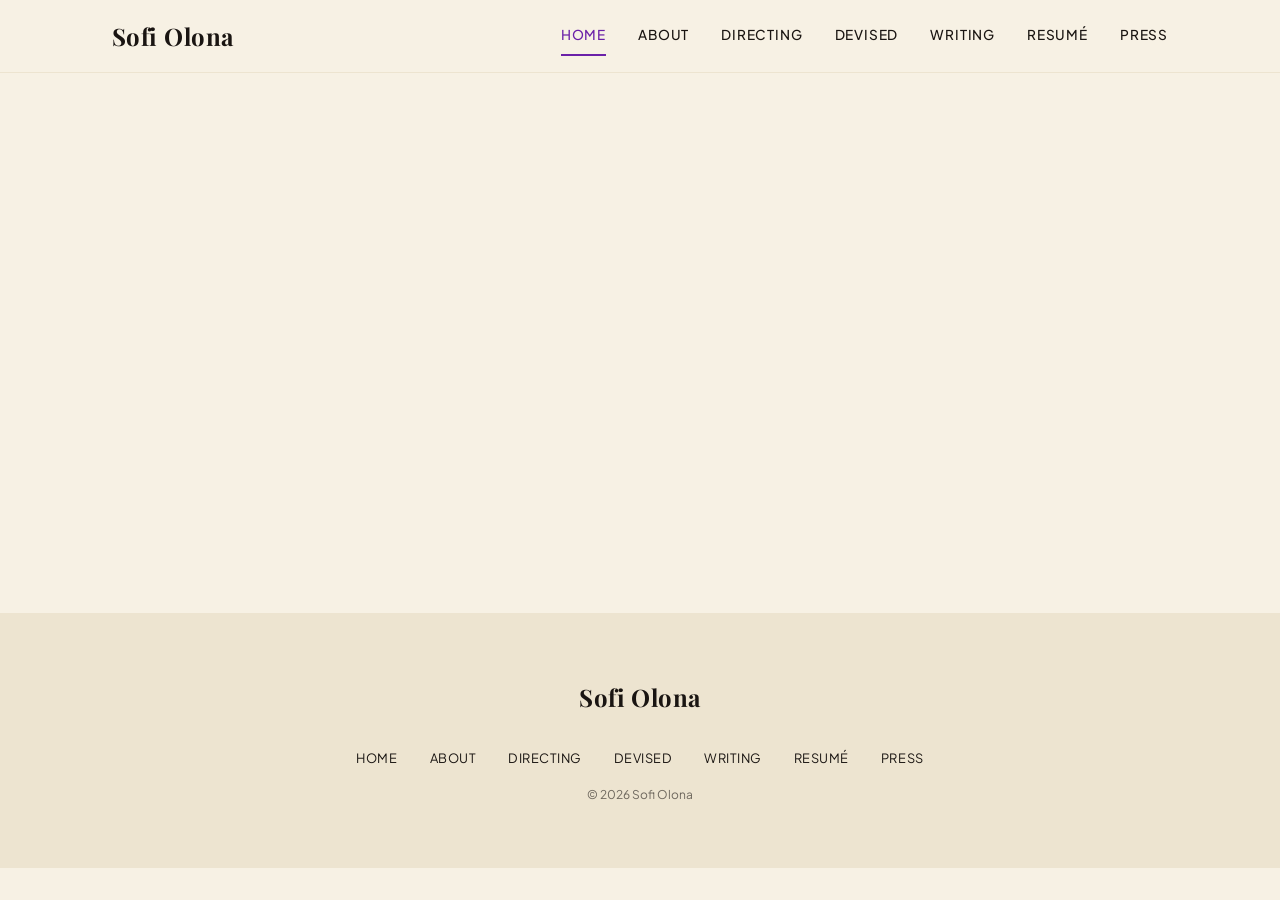
==== index.html @ acdb77c7 "Scaffold portfolio site structure Set up the multi-page architecture for the site: 7 nav pages (Home" ====
<!DOCTYPE html>
<html lang="en">
<head>
<meta charset="UTF-8">
<meta name="viewport" content="width=device-width, initial-scale=1.0">
<title>Sofi Olona — Theatre Director</title>
<meta name="description" content="Sofi Olona, theatre director — directing, devised work, and writing.">
<link rel="preconnect" href="https://fonts.googleapis.com">
<link rel="preconnect" href="https://fonts.gstatic.com" crossorigin>
<link href="https://fonts.googleapis.com/css2?family=Playfair+Display:ital,wght@0,400;0,600;0,700;0,900;1,400&family=Plus+Jakarta+Sans:wght@300;400;500;600;700&display=swap" rel="stylesheet">
<link rel="stylesheet" href="css/variables.css">
<link rel="stylesheet" href="css/base.css">
<link rel="stylesheet" href="css/layout.css">
<link rel="stylesheet" href="css/components.css">
</head>
<body data-page="home">
<script>window.SITE_ROOT = './';</script>

<div id="site-header" data-include="partials/header.html"></div>

<main id="main-content" class="page page--home">
  <section class="hero"></section>
</main>

<div id="site-footer" data-include="partials/footer.html"></div>

<script type="module" src="js/main.js"></script>
<script type="module" src="js/pages/home.js"></script>
</body>
</html>
---- css/variables.css ----
:root {
  --color-accent: #6B21A8;
  --color-accent-dark: #4C1580;
  --color-accent-light: #8B44C7;
  --color-cream: #F7F1E4;
  --color-cream-dim: #EDE4D0;
  --color-ink: #1A1512;
  --color-black: #0A0A0A;
  --color-black-soft: #141414;

  --font-header: 'Playfair Display', Georgia, serif;
  --font-body: 'Plus Jakarta Sans', -apple-system, BlinkMacSystemFont, sans-serif;

  --content-width: 1120px;

  --space-3xs: 0.25rem;
  --space-2xs: 0.5rem;
  --space-xs: 0.75rem;
  --space-sm: 1rem;
  --space-md: 2rem;
  --space-lg: 4rem;
  --space-xl: 6rem;

  --radius-sm: 4px;
  --radius-md: 8px;

  --transition-base: 200ms ease;
}
---- css/base.css ----
*,
*::before,
*::after {
  box-sizing: border-box;
}

html {
  scroll-behavior: smooth;
}

body {
  margin: 0;
  font-family: var(--font-body);
  font-size: 16px;
  background: var(--color-cream);
  color: var(--color-ink);
  line-height: 1.6;
}

h1, h2, h3, h4, h5 {
  font-family: var(--font-header);
  font-weight: 700;
  line-height: 1.2;
  margin: 0 0 var(--space-sm);
}

p {
  margin: 0 0 var(--space-sm);
}

a {
  color: inherit;
  text-decoration: none;
}

img {
  max-width: 100%;
  display: block;
}

button {
  font-family: inherit;
  cursor: pointer;
}

ul, ol {
  margin: 0;
  padding: 0;
  list-style: none;
}
---- css/layout.css ----
.site-header {
  background: var(--color-cream);
  border-bottom: 1px solid var(--color-cream-dim);
  position: sticky;
  top: 0;
  z-index: 100;
}

.site-header__inner {
  max-width: var(--content-width);
  margin: 0 auto;
  display: flex;
  align-items: center;
  justify-content: space-between;
  padding: var(--space-sm) var(--space-md);
}

.site-nav {
  display: flex;
  align-items: center;
  gap: var(--space-md);
}

.nav-toggle {
  display: none;
}

main.page {
  max-width: var(--content-width);
  margin: 0 auto;
  padding: var(--space-lg) var(--space-md);
  min-height: 60vh;
}

.site-footer {
  background: var(--color-cream-dim);
  border-top: 1px solid var(--color-cream-dim);
}

.site-footer__inner {
  max-width: var(--content-width);
  margin: 0 auto;
  padding: var(--space-lg) var(--space-md);
  display: flex;
  flex-direction: column;
  align-items: center;
  gap: var(--space-sm);
  text-align: center;
}

.site-footer__nav {
  display: flex;
  flex-wrap: wrap;
  justify-content: center;
  gap: var(--space-sm) var(--space-md);
}

@media (max-width: 720px) {
  .nav-toggle {
    display: inline-flex;
    flex-direction: column;
    gap: 4px;
    background: none;
    border: none;
    padding: var(--space-2xs);
  }

  .site-nav {
    display: none;
    position: absolute;
    top: 100%;
    left: 0;
    right: 0;
    flex-direction: column;
    align-items: flex-start;
    gap: 0;
    background: var(--color-cream);
    border-bottom: 1px solid var(--color-cream-dim);
    padding: var(--space-sm) var(--space-md);
  }

  .site-nav.is-open {
    display: flex;
  }
}
---- css/components.css ----
.site-logo {
  font-family: var(--font-header);
  font-size: 1.5rem;
  font-weight: 700;
  letter-spacing: 0.02em;
  color: var(--color-ink);
}

.site-nav a {
  font-size: 0.85rem;
  font-weight: 500;
  letter-spacing: 0.06em;
  text-transform: uppercase;
  padding: var(--space-2xs) 0;
  border-bottom: 2px solid transparent;
  transition: border-color var(--transition-base), color var(--transition-base);
}

.site-nav a:hover,
.site-nav a.is-active {
  color: var(--color-accent);
  border-color: var(--color-accent);
}

.site-footer__nav a {
  font-size: 0.8rem;
  letter-spacing: 0.04em;
  text-transform: uppercase;
  color: var(--color-ink);
}

.site-footer__nav a:hover {
  color: var(--color-accent);
}

.site-footer__meta {
  font-size: 0.75rem;
  color: var(--color-ink);
  opacity: 0.6;
  margin: 0;
}

.nav-toggle span {
  display: block;
  width: 22px;
  height: 2px;
  background: var(--color-ink);
}

.btn {
  display: inline-block;
  padding: var(--space-xs) var(--space-md);
  border: 1px solid var(--color-accent);
  border-radius: var(--radius-sm);
  color: var(--color-accent);
  font-size: 0.85rem;
  letter-spacing: 0.04em;
  text-transform: uppercase;
  transition: background var(--transition-base), color var(--transition-base);
}

.btn:hover {
  background: var(--color-accent);
  color: var(--color-cream);
}

.btn--solid {
  background: var(--color-accent);
  color: var(--color-cream);
}

.btn--solid:hover {
  background: var(--color-accent-dark);
}

.work-grid {
  display: grid;
  grid-template-columns: repeat(auto-fit, minmax(280px, 1fr));
  gap: var(--space-md);
}

.work-card {
  display: block;
  border: 1px solid var(--color-cream-dim);
  border-radius: var(--radius-md);
  overflow: hidden;
}

.work-card__title {
  font-family: var(--font-header);
  margin: 0;
}
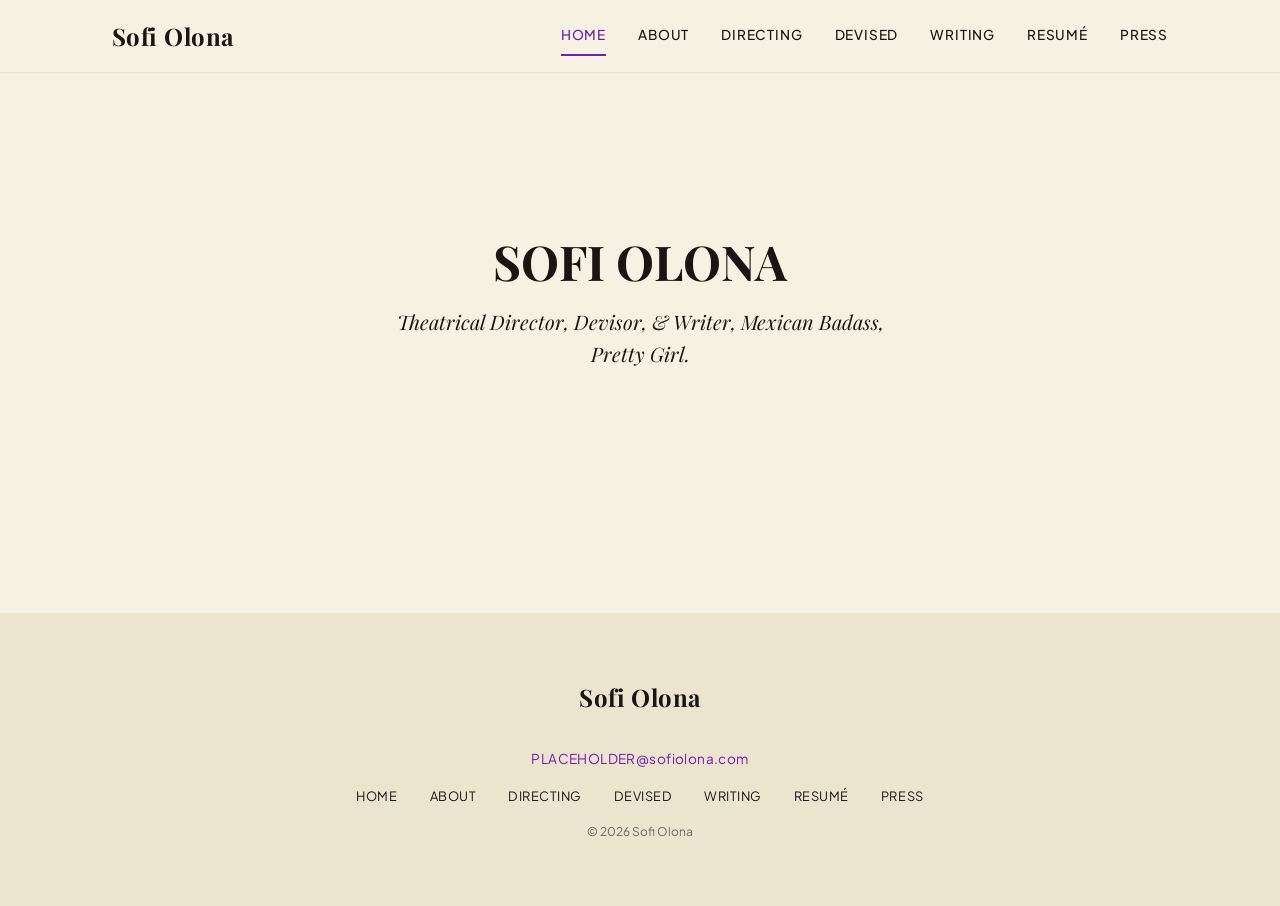
==== commit c8a2de5a: "Add site content from provided copy Fill in real text across all pages: home tagline, about bio, dir" ====
--- a/index.html
+++ b/index.html
@@ -19,7 +19,10 @@
 <div id="site-header" data-include="partials/header.html"></div>
 
 <main id="main-content" class="page page--home">
-  <section class="hero"></section>
+  <section class="hero">
+    <h1 class="page-title">SOFI OLONA</h1>
+    <p class="hero__tagline">Theatrical Director, Devisor, &amp; Writer, Mexican Badass, Pretty Girl.</p>
+  </section>
 </main>
 
 <div id="site-footer" data-include="partials/footer.html"></div>
--- a/css/components.css
+++ b/css/components.css
@@ -90,3 +90,152 @@
   font-family: var(--font-header);
   margin: 0;
 }
+
+.site-footer__email {
+  font-size: 0.85rem;
+  letter-spacing: 0.03em;
+  color: var(--color-accent);
+}
+
+.site-footer__email:hover {
+  color: var(--color-accent-dark);
+}
+
+.page-title {
+  font-size: clamp(2rem, 5vw, 3rem);
+}
+
+.page-subhead {
+  font-size: 0.85rem;
+  font-weight: 600;
+  letter-spacing: 0.08em;
+  text-transform: uppercase;
+  color: var(--color-accent);
+  margin: var(--space-lg) 0 var(--space-md);
+}
+
+.page-subhead:first-of-type {
+  margin-top: var(--space-md);
+}
+
+.placeholder-box {
+  display: flex;
+  align-items: center;
+  justify-content: center;
+  text-align: center;
+  border: 1px dashed var(--color-accent);
+  border-radius: var(--radius-md);
+  color: var(--color-accent);
+  background: rgba(107, 33, 168, 0.06);
+  font-size: 0.75rem;
+  letter-spacing: 0.03em;
+  padding: var(--space-md);
+  min-height: 220px;
+}
+
+.photo-strip {
+  display: flex;
+  gap: var(--space-sm);
+  overflow-x: auto;
+  padding-bottom: var(--space-2xs);
+}
+
+.photo-strip .placeholder-box {
+  flex: 0 0 200px;
+  min-height: 200px;
+}
+
+.carousel {
+  display: flex;
+  gap: var(--space-sm);
+  overflow-x: auto;
+  padding-bottom: var(--space-2xs);
+  margin-top: var(--space-sm);
+}
+
+.carousel .placeholder-box {
+  flex: 0 0 260px;
+  min-height: 160px;
+}
+
+.entry-list {
+  display: flex;
+  flex-direction: column;
+  gap: var(--space-lg);
+}
+
+.entry {
+  display: grid;
+  grid-template-columns: minmax(180px, 260px) 1fr;
+  gap: var(--space-md);
+}
+
+@media (max-width: 640px) {
+  .entry {
+    grid-template-columns: 1fr;
+  }
+}
+
+.entry--stacked {
+  display: block;
+}
+
+.entry--stacked .entry__title {
+  margin-top: var(--space-sm);
+}
+
+.entry__title {
+  font-family: var(--font-header);
+  font-size: 1.25rem;
+  margin: 0 0 var(--space-3xs);
+}
+
+.entry__meta {
+  font-size: 0.8rem;
+  letter-spacing: 0.04em;
+  text-transform: uppercase;
+  color: var(--color-accent);
+  margin: 0 0 var(--space-2xs);
+}
+
+.entry__credits {
+  margin: var(--space-sm) 0 0;
+  font-size: 0.9rem;
+  line-height: 1.7;
+}
+
+.work-card__link {
+  display: block;
+}
+
+.work-card__link:hover .work-card__title {
+  color: var(--color-accent);
+}
+
+.quote {
+  font-style: italic;
+  margin: 0 0 var(--space-xs);
+}
+
+.hero {
+  padding: var(--space-xl) 0;
+  text-align: center;
+}
+
+.hero__tagline {
+  font-family: var(--font-header);
+  font-style: italic;
+  font-size: 1.25rem;
+  max-width: 32rem;
+  margin: 0 auto;
+}
+
+.quote cite {
+  display: block;
+  font-style: normal;
+  font-size: 0.8rem;
+  letter-spacing: 0.04em;
+  text-transform: uppercase;
+  color: var(--color-accent);
+  margin-top: var(--space-3xs);
+}
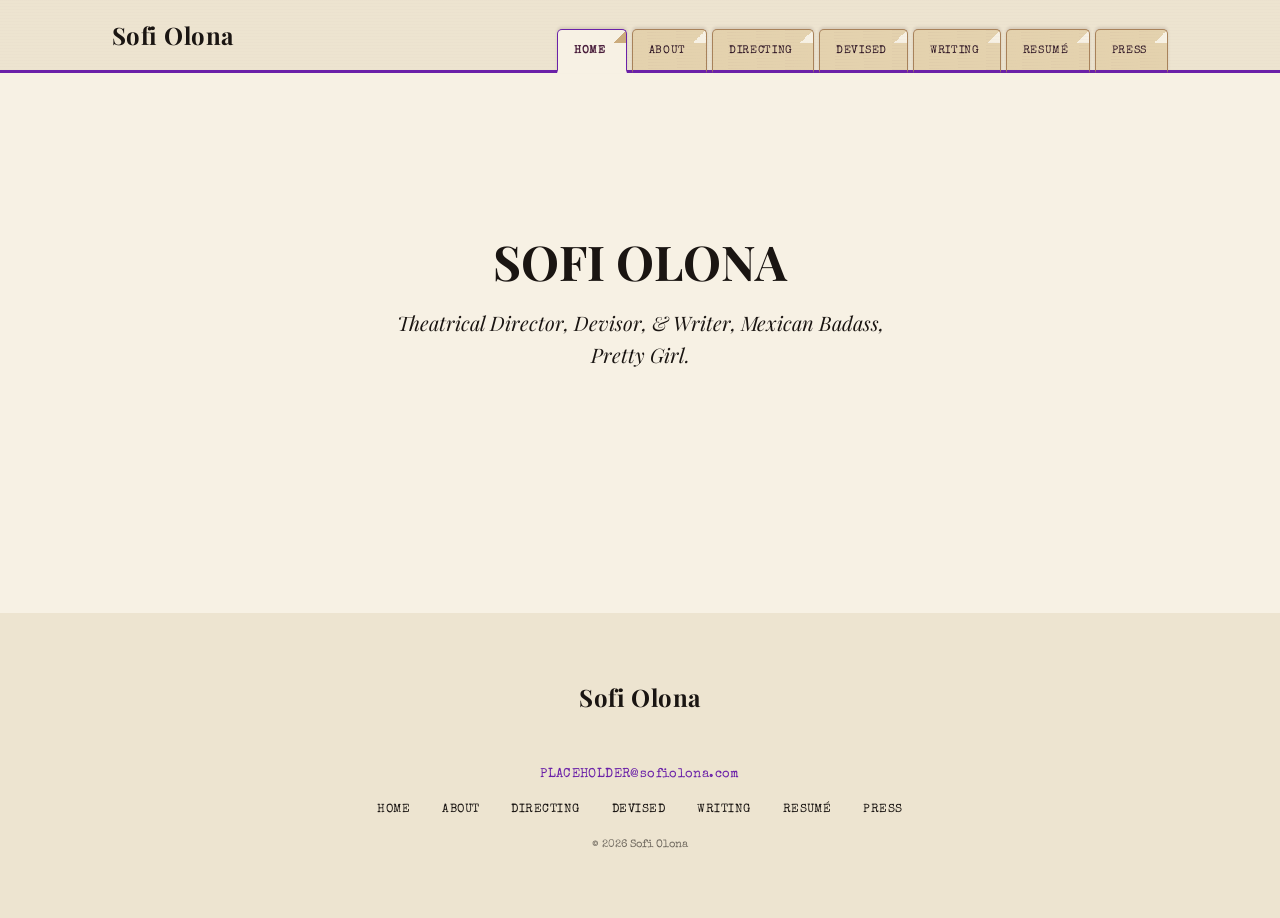
==== commit e7d3405d: "Restyle folder tabs and photo slots after Pinterest reference Rework the nav tabs into real folder t" ====
--- a/index.html
+++ b/index.html
@@ -7,7 +7,7 @@
 <meta name="description" content="Sofi Olona, theatre director — directing, devised work, and writing.">
 <link rel="preconnect" href="https://fonts.googleapis.com">
 <link rel="preconnect" href="https://fonts.gstatic.com" crossorigin>
-<link href="https://fonts.googleapis.com/css2?family=Playfair+Display:ital,wght@0,400;0,600;0,700;0,900;1,400&family=Plus+Jakarta+Sans:wght@300;400;500;600;700&display=swap" rel="stylesheet">
+<link href="https://fonts.googleapis.com/css2?family=Playfair+Display:ital,wght@0,400;0,600;0,700;0,900;1,400&family=Plus+Jakarta+Sans:wght@300;400;500;600;700&family=Special+Elite&display=swap" rel="stylesheet">
 <link rel="stylesheet" href="css/variables.css">
 <link rel="stylesheet" href="css/base.css">
 <link rel="stylesheet" href="css/layout.css">
--- a/css/variables.css
+++ b/css/variables.css
@@ -8,8 +8,15 @@
   --color-black: #0A0A0A;
   --color-black-soft: #141414;
 
+  --color-kraft: #CBAB7C;
+  --color-kraft-light: #E4D2AE;
+  --color-kraft-dark: #A8825A;
+  --color-blackberry: #4A1E3C;
+  --color-plum-ink: #2E1524;
+
   --font-header: 'Playfair Display', Georgia, serif;
   --font-body: 'Plus Jakarta Sans', -apple-system, BlinkMacSystemFont, sans-serif;
+  --font-typewriter: 'Special Elite', 'Courier New', monospace;
 
   --content-width: 1120px;
 
--- a/css/base.css
+++ b/css/base.css
@@ -9,10 +9,11 @@
 }
 
 body {
+  --page-bg: var(--color-cream);
   margin: 0;
   font-family: var(--font-body);
   font-size: 16px;
-  background: var(--color-cream);
+  background: var(--page-bg);
   color: var(--color-ink);
   line-height: 1.6;
 }
--- a/css/layout.css
+++ b/css/layout.css
@@ -1,6 +1,7 @@
 .site-header {
-  background: var(--color-cream);
-  border-bottom: 1px solid var(--color-cream-dim);
+  background-color: var(--color-cream-dim);
+  background-image: repeating-linear-gradient(180deg, rgba(74, 30, 60, 0.025) 0px, transparent 1px, transparent 3px);
+  border-bottom: 3px solid var(--color-accent);
   position: sticky;
   top: 0;
   z-index: 100;
@@ -10,15 +11,19 @@
   max-width: var(--content-width);
   margin: 0 auto;
   display: flex;
-  align-items: center;
+  align-items: flex-end;
   justify-content: space-between;
-  padding: var(--space-sm) var(--space-md);
+  padding: var(--space-sm) var(--space-md) 0;
+}
+
+.site-logo {
+  padding-bottom: var(--space-sm);
 }
 
 .site-nav {
   display: flex;
-  align-items: center;
-  gap: var(--space-md);
+  align-items: flex-end;
+  gap: 5px;
 }
 
 .nav-toggle {
@@ -63,6 +68,7 @@
     background: none;
     border: none;
     padding: var(--space-2xs);
+    margin-bottom: var(--space-sm);
   }
 
   .site-nav {
@@ -72,10 +78,10 @@
     left: 0;
     right: 0;
     flex-direction: column;
-    align-items: flex-start;
+    align-items: stretch;
     gap: 0;
-    background: var(--color-cream);
-    border-bottom: 1px solid var(--color-cream-dim);
+    background: var(--color-cream-dim);
+    border-bottom: 3px solid var(--color-accent);
     padding: var(--space-sm) var(--space-md);
   }
 
--- a/css/components.css
+++ b/css/components.css
@@ -7,23 +7,62 @@
 }
 
 .site-nav a {
-  font-size: 0.85rem;
-  font-weight: 500;
+  position: relative;
+  font-family: var(--font-typewriter);
+  font-size: 0.7rem;
   letter-spacing: 0.06em;
   text-transform: uppercase;
-  padding: var(--space-2xs) 0;
-  border-bottom: 2px solid transparent;
-  transition: border-color var(--transition-base), color var(--transition-base);
-}
-
-.site-nav a:hover,
+  padding: 12px 20px 10px 16px;
+  background-color: var(--color-kraft-light);
+  background-image:
+    repeating-linear-gradient(178deg, rgba(74, 30, 60, 0.03) 0px, transparent 1px, transparent 3px),
+    linear-gradient(135deg, transparent 50%, var(--page-bg) 50%);
+  background-size: 100% 100%, 13px 13px;
+  background-position: 0 0, top right;
+  background-repeat: repeat, no-repeat;
+  color: var(--color-plum-ink);
+  border: 1px solid var(--color-kraft-dark);
+  border-bottom: 3px solid var(--color-accent);
+  border-radius: 5px 5px 0 0;
+  margin-bottom: -3px;
+  box-shadow: 0 -2px 3px rgba(46, 21, 36, 0.12);
+  transition: background-color var(--transition-base), color var(--transition-base);
+}
+
+.site-nav a:hover {
+  background-color: var(--color-accent);
+  color: var(--color-cream);
+  z-index: 1;
+}
+
 .site-nav a.is-active {
-  color: var(--color-accent);
+  background-color: var(--page-bg);
+  background-image: linear-gradient(135deg, transparent 50%, var(--color-kraft) 50%);
+  background-size: 13px 13px;
+  background-position: top right;
+  background-repeat: no-repeat;
+  color: var(--color-blackberry);
+  font-weight: 700;
   border-color: var(--color-accent);
+  border-bottom-color: var(--page-bg);
+  z-index: 2;
+}
+
+@media (max-width: 720px) {
+  .site-nav a {
+    margin-bottom: 4px;
+    border-radius: var(--radius-sm);
+    border-bottom: 1px solid var(--color-kraft-dark);
+  }
+
+  .site-nav a.is-active {
+    border-bottom: 1px solid var(--color-accent);
+  }
 }
 
 .site-footer__nav a {
-  font-size: 0.8rem;
+  font-family: var(--font-typewriter);
+  font-size: 0.75rem;
   letter-spacing: 0.04em;
   text-transform: uppercase;
   color: var(--color-ink);
@@ -34,7 +73,8 @@
 }
 
 .site-footer__meta {
-  font-size: 0.75rem;
+  font-family: var(--font-typewriter);
+  font-size: 0.7rem;
   color: var(--color-ink);
   opacity: 0.6;
   margin: 0;
@@ -92,7 +132,8 @@
 }
 
 .site-footer__email {
-  font-size: 0.85rem;
+  font-family: var(--font-typewriter);
+  font-size: 0.8rem;
   letter-spacing: 0.03em;
   color: var(--color-accent);
 }
@@ -106,8 +147,9 @@
 }
 
 .page-subhead {
-  font-size: 0.85rem;
-  font-weight: 600;
+  font-family: var(--font-typewriter);
+  font-size: 0.8rem;
+  font-weight: 400;
   letter-spacing: 0.08em;
   text-transform: uppercase;
   color: var(--color-accent);
@@ -123,11 +165,15 @@
   align-items: center;
   justify-content: center;
   text-align: center;
-  border: 1px dashed var(--color-accent);
-  border-radius: var(--radius-md);
-  color: var(--color-accent);
-  background: rgba(107, 33, 168, 0.06);
-  font-size: 0.75rem;
+  font-family: var(--font-typewriter);
+  border: 2px dashed var(--color-blackberry);
+  border-radius: var(--radius-sm);
+  color: var(--color-blackberry);
+  background-color: var(--color-kraft-light);
+  background-image: repeating-linear-gradient(45deg, rgba(46, 21, 36, 0.03) 0px, transparent 1px, transparent 4px);
+  box-shadow: 0 3px 8px rgba(46, 21, 36, 0.15);
+  font-size: 0.7rem;
+  text-transform: uppercase;
   letter-spacing: 0.03em;
   padding: var(--space-md);
   min-height: 220px;
@@ -135,9 +181,9 @@
 
 .photo-strip {
   display: flex;
-  gap: var(--space-sm);
+  gap: var(--space-md);
   overflow-x: auto;
-  padding-bottom: var(--space-2xs);
+  padding: var(--space-sm) var(--space-2xs);
 }
 
 .photo-strip .placeholder-box {
@@ -145,17 +191,33 @@
   min-height: 200px;
 }
 
+.photo-strip .placeholder-box:nth-child(odd) {
+  transform: rotate(-2deg);
+}
+
+.photo-strip .placeholder-box:nth-child(even) {
+  transform: rotate(1.5deg);
+}
+
 .carousel {
   display: flex;
-  gap: var(--space-sm);
+  gap: var(--space-md);
   overflow-x: auto;
-  padding-bottom: var(--space-2xs);
+  padding: var(--space-sm) var(--space-2xs);
   margin-top: var(--space-sm);
 }
 
 .carousel .placeholder-box {
   flex: 0 0 260px;
   min-height: 160px;
+}
+
+.carousel .placeholder-box:nth-child(odd) {
+  transform: rotate(-1.5deg);
+}
+
+.carousel .placeholder-box:nth-child(even) {
+  transform: rotate(1deg);
 }
 
 .entry-list {
@@ -191,8 +253,9 @@
 }
 
 .entry__meta {
-  font-size: 0.8rem;
-  letter-spacing: 0.04em;
+  font-family: var(--font-typewriter);
+  font-size: 0.75rem;
+  letter-spacing: 0.03em;
   text-transform: uppercase;
   color: var(--color-accent);
   margin: 0 0 var(--space-2xs);
@@ -232,9 +295,10 @@
 
 .quote cite {
   display: block;
+  font-family: var(--font-typewriter);
   font-style: normal;
-  font-size: 0.8rem;
-  letter-spacing: 0.04em;
+  font-size: 0.75rem;
+  letter-spacing: 0.03em;
   text-transform: uppercase;
   color: var(--color-accent);
   margin-top: var(--space-3xs);
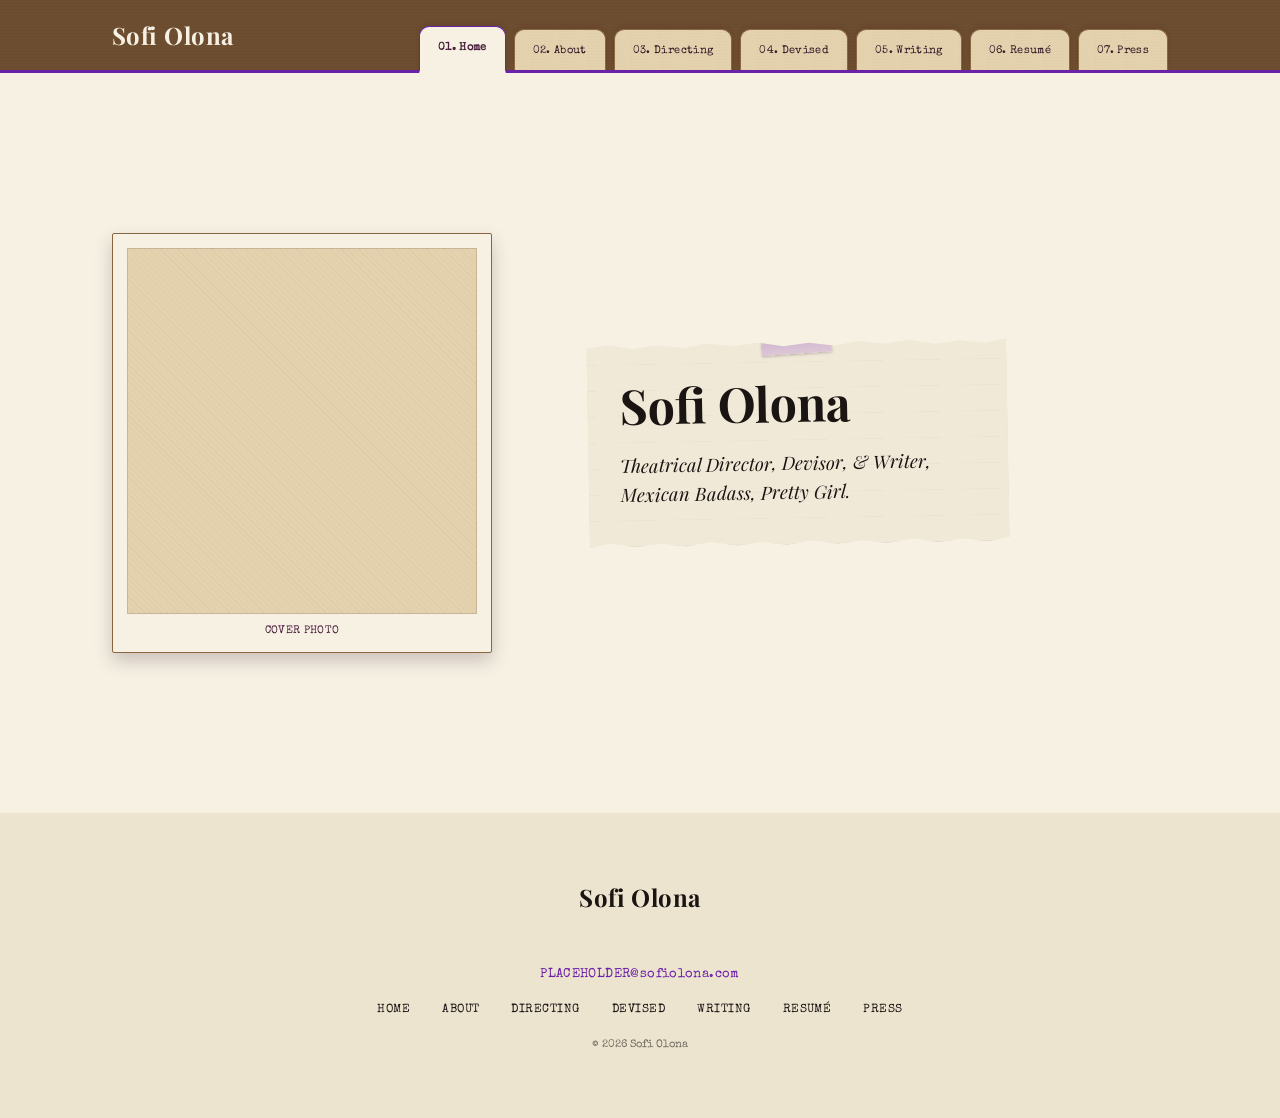
==== commit 772485b2: "Rebuild as an actual scrapbook: cover page + torn-paper inner pages Nav tabs get numbered labels (01" ====
--- a/index.html
+++ b/index.html
@@ -19,9 +19,12 @@
 <div id="site-header" data-include="partials/header.html"></div>
 
 <main id="main-content" class="page page--home">
-  <section class="hero">
-    <h1 class="page-title">SOFI OLONA</h1>
-    <p class="hero__tagline">Theatrical Director, Devisor, &amp; Writer, Mexican Badass, Pretty Girl.</p>
+  <section class="hero hero--cover">
+    <div class="hero__photo placeholder-box">Cover photo</div>
+    <div class="hero__card paper-card paper-card--taped paper-card--tilt-left">
+      <h1 class="page-title hero__name">Sofi Olona</h1>
+      <p class="hero__tagline">Theatrical Director, Devisor, &amp; Writer, Mexican Badass, Pretty Girl.</p>
+    </div>
   </section>
 </main>
 
--- a/css/variables.css
+++ b/css/variables.css
@@ -8,11 +8,14 @@
   --color-black: #0A0A0A;
   --color-black-soft: #141414;
 
-  --color-kraft: #CBAB7C;
+  --color-kraft: #C3A06C;
   --color-kraft-light: #E4D2AE;
-  --color-kraft-dark: #A8825A;
+  --color-kraft-dark: #8A6640;
+  --color-kraft-spine: #6E4E30;
+  --color-paper: #F1E9D8;
   --color-blackberry: #4A1E3C;
   --color-plum-ink: #2E1524;
+  --color-tape: rgba(139, 68, 199, 0.4);
 
   --font-header: 'Playfair Display', Georgia, serif;
   --font-body: 'Plus Jakarta Sans', -apple-system, BlinkMacSystemFont, sans-serif;
--- a/css/layout.css
+++ b/css/layout.css
@@ -1,6 +1,6 @@
 .site-header {
-  background-color: var(--color-cream-dim);
-  background-image: repeating-linear-gradient(180deg, rgba(74, 30, 60, 0.025) 0px, transparent 1px, transparent 3px);
+  background-color: var(--color-kraft-spine);
+  background-image: repeating-linear-gradient(180deg, rgba(0, 0, 0, 0.06) 0px, transparent 1px, transparent 3px);
   border-bottom: 3px solid var(--color-accent);
   position: sticky;
   top: 0;
@@ -23,7 +23,7 @@
 .site-nav {
   display: flex;
   align-items: flex-end;
-  gap: 5px;
+  gap: 8px;
 }
 
 .nav-toggle {
@@ -80,7 +80,7 @@
     flex-direction: column;
     align-items: stretch;
     gap: 0;
-    background: var(--color-cream-dim);
+    background: var(--color-kraft-spine);
     border-bottom: 3px solid var(--color-accent);
     padding: var(--space-sm) var(--space-md);
   }
--- a/css/components.css
+++ b/css/components.css
@@ -3,6 +3,10 @@
   font-size: 1.5rem;
   font-weight: 700;
   letter-spacing: 0.02em;
+  color: var(--color-cream);
+}
+
+.site-footer .site-logo {
   color: var(--color-ink);
 }
 
@@ -10,41 +14,34 @@
   position: relative;
   font-family: var(--font-typewriter);
   font-size: 0.7rem;
-  letter-spacing: 0.06em;
-  text-transform: uppercase;
-  padding: 12px 20px 10px 16px;
+  letter-spacing: 0.03em;
+  padding: 12px 18px 10px;
   background-color: var(--color-kraft-light);
-  background-image:
-    repeating-linear-gradient(178deg, rgba(74, 30, 60, 0.03) 0px, transparent 1px, transparent 3px),
-    linear-gradient(135deg, transparent 50%, var(--page-bg) 50%);
-  background-size: 100% 100%, 13px 13px;
-  background-position: 0 0, top right;
-  background-repeat: repeat, no-repeat;
+  background-image: repeating-linear-gradient(178deg, rgba(74, 30, 60, 0.03) 0px, transparent 1px, transparent 3px);
   color: var(--color-plum-ink);
   border: 1px solid var(--color-kraft-dark);
-  border-bottom: 3px solid var(--color-accent);
-  border-radius: 5px 5px 0 0;
-  margin-bottom: -3px;
-  box-shadow: 0 -2px 3px rgba(46, 21, 36, 0.12);
-  transition: background-color var(--transition-base), color var(--transition-base);
+  border-bottom: none;
+  border-radius: 10px 10px 0 0;
+  box-shadow: 0 -3px 5px rgba(46, 21, 36, 0.1);
+  transition: background-color var(--transition-base), color var(--transition-base), transform var(--transition-base);
 }
 
 .site-nav a:hover {
   background-color: var(--color-accent);
   color: var(--color-cream);
+  transform: translateY(-2px);
   z-index: 1;
 }
 
 .site-nav a.is-active {
   background-color: var(--page-bg);
-  background-image: linear-gradient(135deg, transparent 50%, var(--color-kraft) 50%);
-  background-size: 13px 13px;
-  background-position: top right;
-  background-repeat: no-repeat;
+  background-image: none;
   color: var(--color-blackberry);
   font-weight: 700;
   border-color: var(--color-accent);
-  border-bottom-color: var(--page-bg);
+  border-bottom: 3px solid var(--page-bg);
+  margin-bottom: -3px;
+  padding-bottom: 13px;
   z-index: 2;
 }
 
@@ -52,11 +49,13 @@
   .site-nav a {
     margin-bottom: 4px;
     border-radius: var(--radius-sm);
-    border-bottom: 1px solid var(--color-kraft-dark);
+    border: 1px solid var(--color-kraft-dark);
   }
 
   .site-nav a.is-active {
-    border-bottom: 1px solid var(--color-accent);
+    border: 1px solid var(--color-accent);
+    margin-bottom: 4px;
+    padding-bottom: 10px;
   }
 }
 
@@ -84,7 +83,7 @@
   display: block;
   width: 22px;
   height: 2px;
-  background: var(--color-ink);
+  background: var(--color-cream);
 }
 
 .btn {
@@ -162,21 +161,30 @@
 
 .placeholder-box {
   display: flex;
-  align-items: center;
-  justify-content: center;
+  flex-direction: column;
   text-align: center;
   font-family: var(--font-typewriter);
-  border: 2px dashed var(--color-blackberry);
-  border-radius: var(--radius-sm);
+  border: 1px solid var(--color-kraft-dark);
+  border-radius: 2px;
   color: var(--color-blackberry);
+  background-color: var(--color-cream);
+  box-shadow: 0 8px 18px rgba(46, 21, 36, 0.22);
+  font-size: 0.66rem;
+  line-height: 1.4;
+  text-transform: uppercase;
+  letter-spacing: 0.03em;
+  padding: 14px;
+  min-height: 220px;
+}
+
+.placeholder-box::before {
+  content: '';
+  display: block;
+  flex: 1 1 auto;
+  margin-bottom: 10px;
   background-color: var(--color-kraft-light);
-  background-image: repeating-linear-gradient(45deg, rgba(46, 21, 36, 0.03) 0px, transparent 1px, transparent 4px);
-  box-shadow: 0 3px 8px rgba(46, 21, 36, 0.15);
-  font-size: 0.7rem;
-  text-transform: uppercase;
-  letter-spacing: 0.03em;
-  padding: var(--space-md);
-  min-height: 220px;
+  background-image: repeating-linear-gradient(45deg, rgba(46, 21, 36, 0.05) 0px, transparent 1px, transparent 4px);
+  border: 1px solid rgba(46, 21, 36, 0.15);
 }
 
 .photo-strip {
@@ -282,15 +290,45 @@
 
 .hero {
   padding: var(--space-xl) 0;
-  text-align: center;
+}
+
+.hero--cover {
+  display: grid;
+  grid-template-columns: minmax(260px, 380px) 1fr;
+  align-items: center;
+  gap: var(--space-xl);
+}
+
+.hero__photo {
+  min-height: 420px;
+}
+
+.hero__card {
+  max-width: 420px;
+}
+
+.hero__name {
+  margin: 0 0 var(--space-sm);
 }
 
 .hero__tagline {
   font-family: var(--font-header);
   font-style: italic;
-  font-size: 1.25rem;
-  max-width: 32rem;
-  margin: 0 auto;
+  font-size: 1.15rem;
+  margin: 0;
+}
+
+@media (max-width: 720px) {
+  .hero--cover {
+    grid-template-columns: 1fr;
+    text-align: center;
+    gap: var(--space-lg);
+  }
+
+  .hero__card {
+    max-width: none;
+    margin: 0 auto;
+  }
 }
 
 .quote cite {
@@ -303,3 +341,60 @@
   color: var(--color-accent);
   margin-top: var(--space-3xs);
 }
+
+.paper-card {
+  position: relative;
+  background-color: var(--color-paper);
+  background-image: repeating-linear-gradient(0deg, rgba(46, 21, 36, 0.035) 0px, transparent 1px, transparent 26px);
+  padding: var(--space-md) var(--space-md) calc(var(--space-md) + 6px);
+  box-shadow: 0 6px 16px rgba(46, 21, 36, 0.18);
+  clip-path: polygon(
+    0% 1.5%, 5% 0%, 11% 2%, 17% 0.5%, 23% 2%, 29% 0%, 35% 1.5%, 41% 0%, 47% 2%,
+    53% 0.5%, 59% 2%, 65% 0%, 71% 1.5%, 77% 0%, 83% 2%, 89% 0.5%, 95% 2%, 100% 0%,
+    100% 98%, 95% 100%, 89% 98.5%, 83% 100%, 77% 98%, 71% 100%, 65% 98.5%, 59% 100%,
+    53% 98%, 47% 100%, 41% 98.5%, 35% 100%, 29% 98%, 23% 100%, 17% 98.5%, 11% 100%,
+    5% 98%, 0% 100%
+  );
+}
+
+.paper-card--tilt-left {
+  transform: rotate(-1deg);
+}
+
+.paper-card--tilt-right {
+  transform: rotate(0.8deg);
+}
+
+.about-intro {
+  display: grid;
+  grid-template-columns: minmax(220px, 320px) 1fr;
+  gap: var(--space-xl);
+  align-items: start;
+  margin-bottom: var(--space-lg);
+}
+
+.about-intro__photo {
+  min-height: 340px;
+}
+
+.about-intro__bio p:last-child {
+  margin-bottom: 0;
+}
+
+@media (max-width: 720px) {
+  .about-intro {
+    grid-template-columns: 1fr;
+  }
+}
+
+.paper-card--taped::after {
+  content: '';
+  position: absolute;
+  top: -14px;
+  left: 50%;
+  width: 70px;
+  height: 26px;
+  transform: translateX(-50%) rotate(-3deg);
+  background: linear-gradient(180deg, var(--color-tape), rgba(139, 68, 199, 0.2));
+  box-shadow: 0 1px 3px rgba(0, 0, 0, 0.2);
+}
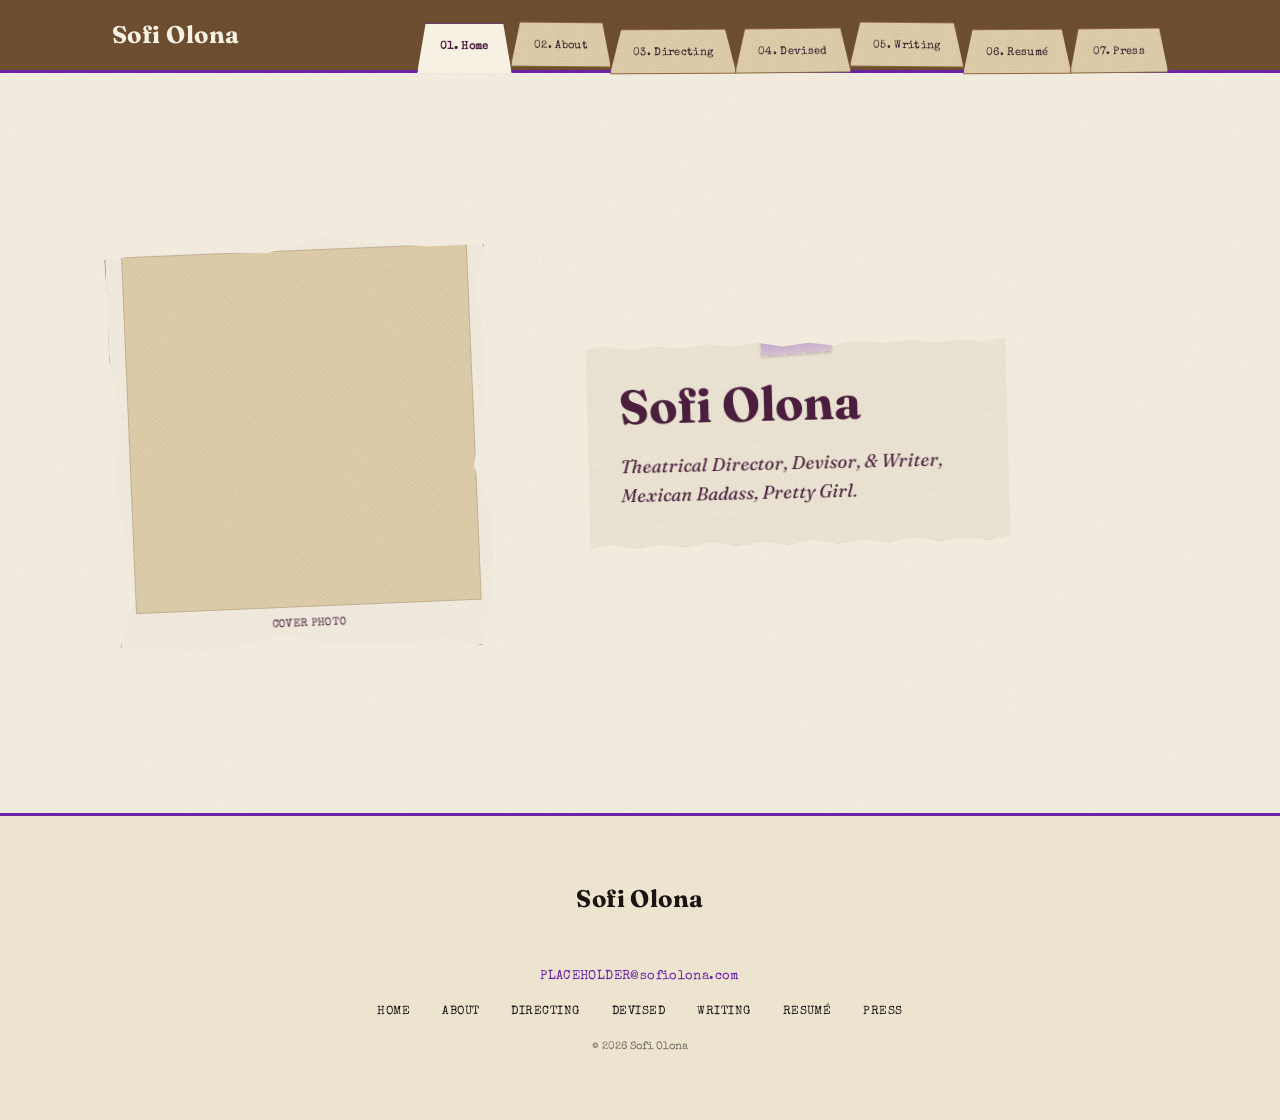
==== commit 2f194660: "Replace flat/templated design language with a genuinely handmade one Photo placeholders: irregular t" ====
--- a/index.html
+++ b/index.html
@@ -7,7 +7,7 @@
 <meta name="description" content="Sofi Olona, theatre director — directing, devised work, and writing.">
 <link rel="preconnect" href="https://fonts.googleapis.com">
 <link rel="preconnect" href="https://fonts.gstatic.com" crossorigin>
-<link href="https://fonts.googleapis.com/css2?family=Playfair+Display:ital,wght@0,400;0,600;0,700;0,900;1,400&family=Plus+Jakarta+Sans:wght@300;400;500;600;700&family=Special+Elite&display=swap" rel="stylesheet">
+<link href="https://fonts.googleapis.com/css2?family=Fraunces:ital,opsz,wght@0,9..144,300..900;1,9..144,300..900&family=Courier+Prime:wght@400;700&family=Special+Elite&display=swap" rel="stylesheet">
 <link rel="stylesheet" href="css/variables.css">
 <link rel="stylesheet" href="css/base.css">
 <link rel="stylesheet" href="css/layout.css">
--- a/css/variables.css
+++ b/css/variables.css
@@ -15,11 +15,16 @@
   --color-paper: #F1E9D8;
   --color-blackberry: #4A1E3C;
   --color-plum-ink: #2E1524;
-  --color-tape: rgba(139, 68, 199, 0.4);
+  --color-tape: rgba(139, 68, 199, 0.55);
+  --color-tape-2: rgba(163, 116, 55, 0.7);
+  --color-tape-3: rgba(107, 33, 168, 0.5);
 
-  --font-header: 'Playfair Display', Georgia, serif;
-  --font-body: 'Plus Jakarta Sans', -apple-system, BlinkMacSystemFont, sans-serif;
+  --font-header: 'Fraunces', Georgia, serif;
+  --font-body: 'Courier Prime', 'Courier New', monospace;
   --font-typewriter: 'Special Elite', 'Courier New', monospace;
+
+  --grain-fine: url("data:image/svg+xml,%3Csvg xmlns='http://www.w3.org/2000/svg'%3E%3Cfilter id='n'%3E%3CfeTurbulence type='fractalNoise' baseFrequency='0.85' numOctaves='3' stitchTiles='stitch'/%3E%3CfeColorMatrix type='matrix' values='0 0 0 0 0 0 0 0 0 0 0 0 0 0 0 0 0 0 0.07 0'/%3E%3C/filter%3E%3Crect width='100%25' height='100%25' filter='url(%23n)'/%3E%3C/svg%3E");
+  --grain-coarse: url("data:image/svg+xml,%3Csvg xmlns='http://www.w3.org/2000/svg'%3E%3Cfilter id='n'%3E%3CfeTurbulence type='fractalNoise' baseFrequency='0.6' numOctaves='2' stitchTiles='stitch'/%3E%3CfeColorMatrix type='matrix' values='0 0 0 0 0 0 0 0 0 0 0 0 0 0 0 0 0 0 0.05 0'/%3E%3C/filter%3E%3Crect width='100%25' height='100%25' filter='url(%23n)'/%3E%3C/svg%3E");
 
   --content-width: 1120px;
 
--- a/css/base.css
+++ b/css/base.css
@@ -13,7 +13,8 @@
   margin: 0;
   font-family: var(--font-body);
   font-size: 16px;
-  background: var(--page-bg);
+  background-color: var(--page-bg);
+  background-image: var(--grain-coarse);
   color: var(--color-ink);
   line-height: 1.6;
 }
--- a/css/layout.css
+++ b/css/layout.css
@@ -39,7 +39,7 @@
 
 .site-footer {
   background: var(--color-cream-dim);
-  border-top: 1px solid var(--color-cream-dim);
+  border-top: 3px solid var(--color-accent);
 }
 
 .site-footer__inner {
--- a/css/components.css
+++ b/css/components.css
@@ -15,22 +15,40 @@
   font-family: var(--font-typewriter);
   font-size: 0.7rem;
   letter-spacing: 0.03em;
-  padding: 12px 18px 10px;
+  padding: 14px 22px 11px;
+  margin-right: -9px;
   background-color: var(--color-kraft-light);
-  background-image: repeating-linear-gradient(178deg, rgba(74, 30, 60, 0.03) 0px, transparent 1px, transparent 3px);
+  background-image: repeating-linear-gradient(178deg, rgba(74, 30, 60, 0.03) 0px, transparent 1px, transparent 3px), var(--grain-fine);
   color: var(--color-plum-ink);
   border: 1px solid var(--color-kraft-dark);
-  border-bottom: none;
-  border-radius: 10px 10px 0 0;
-  box-shadow: 0 -3px 5px rgba(46, 21, 36, 0.1);
-  transition: background-color var(--transition-base), color var(--transition-base), transform var(--transition-base);
+  clip-path: polygon(9% 0%, 91% 0%, 100% 100%, 0% 100%);
+  box-shadow: 0 -2px 4px rgba(46, 21, 36, 0.18);
+  transition: background-color var(--transition-base), color var(--transition-base);
+}
+
+.site-nav a:last-child {
+  margin-right: 0;
+}
+
+.site-nav a:nth-of-type(3n+1) {
+  transform: translateY(3px) rotate(-0.6deg);
+  z-index: 1;
+}
+
+.site-nav a:nth-of-type(3n+2) {
+  transform: translateY(-3px) rotate(0.5deg);
+  z-index: 3;
+}
+
+.site-nav a:nth-of-type(3n) {
+  transform: translateY(4px) rotate(-0.3deg);
+  z-index: 2;
 }
 
 .site-nav a:hover {
   background-color: var(--color-accent);
   color: var(--color-cream);
-  transform: translateY(-2px);
-  z-index: 1;
+  z-index: 5;
 }
 
 .site-nav a.is-active {
@@ -41,15 +59,18 @@
   border-color: var(--color-accent);
   border-bottom: 3px solid var(--page-bg);
   margin-bottom: -3px;
-  padding-bottom: 13px;
-  z-index: 2;
+  padding-bottom: 14px;
+  transform: translateY(0) rotate(0deg);
+  z-index: 6;
 }
 
 @media (max-width: 720px) {
   .site-nav a {
-    margin-bottom: 4px;
+    clip-path: none;
+    margin: 0 0 4px;
     border-radius: var(--radius-sm);
     border: 1px solid var(--color-kraft-dark);
+    transform: none !important;
   }
 
   .site-nav a.is-active {
@@ -120,14 +141,28 @@
 
 .work-card {
   display: block;
-  border: 1px solid var(--color-cream-dim);
-  border-radius: var(--radius-md);
-  overflow: hidden;
+  background-color: var(--color-paper);
+  background-image: var(--grain-fine);
+  border: 1px solid var(--color-kraft-dark);
+  padding: 10px 10px 16px;
+  overflow: visible;
+  box-shadow: 0 6px 14px rgba(46, 21, 36, 0.2);
+}
+
+.work-grid .work-card:nth-of-type(odd) {
+  transform: rotate(-1.4deg);
+  margin-top: 0;
+}
+
+.work-grid .work-card:nth-of-type(even) {
+  transform: rotate(1.1deg);
+  margin-top: 34px;
 }
 
 .work-card__title {
   font-family: var(--font-header);
-  margin: 0;
+  color: var(--color-blackberry);
+  margin: 10px 4px 0;
 }
 
 .site-footer__email {
@@ -143,6 +178,7 @@
 
 .page-title {
   font-size: clamp(2rem, 5vw, 3rem);
+  color: var(--color-blackberry);
 }
 
 .page-subhead {
@@ -160,20 +196,21 @@
 }
 
 .placeholder-box {
+  position: relative;
   display: flex;
   flex-direction: column;
   text-align: center;
   font-family: var(--font-typewriter);
   border: 1px solid var(--color-kraft-dark);
-  border-radius: 2px;
   color: var(--color-blackberry);
   background-color: var(--color-cream);
-  box-shadow: 0 8px 18px rgba(46, 21, 36, 0.22);
+  background-image: var(--grain-fine);
+  filter: drop-shadow(0 6px 10px rgba(46, 21, 36, 0.3));
   font-size: 0.66rem;
   line-height: 1.4;
   text-transform: uppercase;
   letter-spacing: 0.03em;
-  padding: 14px;
+  padding: 16px 16px 20px;
   min-height: 220px;
 }
 
@@ -183,15 +220,47 @@
   flex: 1 1 auto;
   margin-bottom: 10px;
   background-color: var(--color-kraft-light);
-  background-image: repeating-linear-gradient(45deg, rgba(46, 21, 36, 0.05) 0px, transparent 1px, transparent 4px);
+  background-image: repeating-linear-gradient(45deg, rgba(46, 21, 36, 0.05) 0px, transparent 1px, transparent 4px), var(--grain-fine);
   border: 1px solid rgba(46, 21, 36, 0.15);
 }
+
+/* torn-edge variants — cycled per instance so no two photos share a silhouette */
+.placeholder-box:nth-of-type(6n+1) { clip-path: polygon(0.0% 4.5%, 14.3% 3.4%, 28.6% 3.8%, 42.9% 4.5%, 57.1% 1.3%, 71.4% 3.2%, 85.7% 4.5%, 100.0% 4.4%, 97.1% 14.3%, 99.2% 28.6%, 97.9% 42.9%, 95.0% 57.1%, 99.5% 71.4%, 98.4% 85.7%, 95.2% 100.0%, 85.7% 97.8%, 71.4% 99.0%, 57.1% 98.4%, 42.9% 95.5%, 28.6% 98.3%, 14.3% 97.9%, 0.0% 96.9%, 4.0% 85.7%, 2.5% 71.4%, 0.4% 57.1%, 2.9% 42.9%, 0.2% 28.6%, 0.5% 14.3%); transform: rotate(-2.4deg); }
+.placeholder-box:nth-of-type(6n+2) { clip-path: polygon(0.0% 3.4%, 14.3% 0.5%, 28.6% 3.1%, 42.9% 4.2%, 57.1% 4.2%, 71.4% 2.6%, 85.7% 3.2%, 100.0% 1.8%, 97.4% 14.3%, 99.5% 28.6%, 96.6% 42.9%, 97.0% 57.1%, 98.6% 71.4%, 98.1% 85.7%, 96.3% 100.0%, 85.7% 97.8%, 71.4% 95.2%, 57.1% 95.1%, 42.9% 95.8%, 28.6% 99.5%, 14.3% 99.6%, 0.0% 98.6%, 1.8% 85.7%, 3.5% 71.4%, 4.1% 57.1%, 2.8% 42.9%, 3.2% 28.6%, 2.9% 14.3%); transform: rotate(3.6deg); }
+.placeholder-box:nth-of-type(6n+3) { clip-path: polygon(0.0% 4.6%, 14.3% 0.7%, 28.6% 2.8%, 42.9% 2.4%, 57.1% 4.8%, 71.4% 1.9%, 85.7% 2.2%, 100.0% 2.9%, 98.1% 14.3%, 95.4% 28.6%, 95.6% 42.9%, 96.4% 57.1%, 99.7% 71.4%, 95.1% 85.7%, 97.3% 100.0%, 85.7% 97.0%, 71.4% 97.3%, 57.1% 97.4%, 42.9% 95.3%, 28.6% 98.6%, 14.3% 99.3%, 0.0% 95.0%, 1.3% 85.7%, 1.4% 71.4%, 2.2% 57.1%, 4.5% 42.9%, 1.9% 28.6%, 0.1% 14.3%); transform: rotate(-1.1deg); }
+.placeholder-box:nth-of-type(6n+4) { clip-path: polygon(0.0% 1.6%, 14.3% 3.1%, 28.6% 0.0%, 42.9% 4.9%, 57.1% 4.1%, 71.4% 5.0%, 85.7% 1.3%, 100.0% 1.0%, 99.7% 14.3%, 99.0% 28.6%, 99.9% 42.9%, 96.5% 57.1%, 98.2% 71.4%, 95.9% 85.7%, 96.2% 100.0%, 85.7% 98.3%, 71.4% 99.2%, 57.1% 98.3%, 42.9% 99.8%, 28.6% 96.8%, 14.3% 99.1%, 0.0% 99.3%, 4.4% 85.7%, 2.2% 71.4%, 4.7% 57.1%, 4.9% 42.9%, 3.3% 28.6%, 1.2% 14.3%); transform: rotate(2.1deg); }
+.placeholder-box:nth-of-type(6n+5) { clip-path: polygon(0.0% 2.0%, 14.3% 0.9%, 28.6% 4.5%, 42.9% 3.1%, 57.1% 2.6%, 71.4% 3.5%, 85.7% 4.3%, 100.0% 3.4%, 99.3% 14.3%, 95.0% 28.6%, 99.4% 42.9%, 99.3% 57.1%, 99.1% 71.4%, 97.9% 85.7%, 96.7% 100.0%, 85.7% 99.3%, 71.4% 99.2%, 57.1% 97.7%, 42.9% 95.7%, 28.6% 99.7%, 14.3% 95.5%, 0.0% 98.8%, 4.4% 85.7%, 1.1% 71.4%, 4.6% 57.1%, 4.9% 42.9%, 4.9% 28.6%, 3.2% 14.3%); transform: rotate(-3.0deg); }
+.placeholder-box:nth-of-type(6n)   { clip-path: polygon(0.0% 4.4%, 14.3% 1.7%, 28.6% 4.0%, 42.9% 4.8%, 57.1% 1.6%, 71.4% 3.8%, 85.7% 1.7%, 100.0% 0.8%, 98.3% 14.3%, 96.2% 28.6%, 99.3% 42.9%, 96.7% 57.1%, 98.2% 71.4%, 99.2% 85.7%, 97.8% 100.0%, 85.7% 98.1%, 71.4% 97.7%, 57.1% 95.6%, 42.9% 95.4%, 28.6% 98.9%, 14.3% 95.1%, 0.0% 96.9%, 4.8% 85.7%, 4.1% 71.4%, 2.6% 57.1%, 1.3% 42.9%, 4.6% 28.6%, 5.0% 14.3%); transform: rotate(3.9deg); }
+
+.placeholder-box::after {
+  content: '';
+  position: absolute;
+  top: -14px;
+  left: 50%;
+  width: 58px;
+  height: 24px;
+  transform: translateX(-50%) rotate(-4deg);
+  background: linear-gradient(180deg, var(--color-tape), rgba(139, 68, 199, 0.22));
+  border-left: 1px solid rgba(255, 255, 255, 0.25);
+  border-right: 1px solid rgba(255, 255, 255, 0.25);
+  box-shadow: 0 2px 3px rgba(0, 0, 0, 0.2);
+  z-index: 1;
+}
+
+/* tape variants — rotation, length, color and torn ends all vary per instance */
+.placeholder-box:nth-of-type(7n+1)::after { left: 40%; width: 64px; transform: translateX(-50%) rotate(-7deg); background: linear-gradient(180deg, var(--color-tape-2), rgba(163, 116, 55, 0.45)); clip-path: polygon(3.6% 0.0%, 4.5% 33.3%, 7.4% 66.7%, 3.7% 100.0%, 1.5% 100%, 95.3% 100.0%, 98.5% 66.7%, 95.9% 33.3%, 95.0% 0.0%); }
+.placeholder-box:nth-of-type(7n+2)::after { left: 60%; width: 46px; transform: translateX(-50%) rotate(6deg); background: linear-gradient(180deg, var(--color-tape), rgba(139, 68, 199, 0.35)); }
+.placeholder-box:nth-of-type(7n+3)::after { left: 46%; width: 72px; transform: translateX(-50%) rotate(-2deg); background: linear-gradient(180deg, var(--color-tape-3), rgba(107, 33, 168, 0.32)); clip-path: polygon(7.2% 0.0%, 5.5% 33.3%, 6.1% 66.7%, 7.2% 100.0%, 0.8% 100%, 94.9% 100.0%, 92.8% 66.7%, 93.0% 33.3%, 95.4% 0.0%); }
+.placeholder-box:nth-of-type(7n+4)::after { left: 55%; width: 50px; transform: translateX(-50%) rotate(8deg); background: linear-gradient(180deg, var(--color-tape-2), rgba(163, 116, 55, 0.4)); }
+.placeholder-box:nth-of-type(7n+5)::after { left: 35%; width: 66px; transform: translateX(-50%) rotate(-5deg); background: linear-gradient(180deg, var(--color-tape), rgba(139, 68, 199, 0.38)); clip-path: polygon(4.4% 0.0%, 2.8% 33.3%, 6.8% 66.7%, 2.3% 100.0%, 1.5% 100%, 97.2% 100.0%, 96.7% 66.7%, 92.2% 33.3%, 99.2% 0.0%); }
+.placeholder-box:nth-of-type(7n+6)::after { left: 65%; width: 54px; transform: translateX(-50%) rotate(3deg); background: linear-gradient(180deg, var(--color-tape-3), rgba(107, 33, 168, 0.35)); }
+.placeholder-box:nth-of-type(7n)::after   { left: 50%; width: 60px; transform: translateX(-50%) rotate(-8deg); background: linear-gradient(180deg, var(--color-tape-2), rgba(163, 116, 55, 0.45)); clip-path: polygon(5.1% 0.0%, 3.4% 33.3%, 5.8% 66.7%, 0.5% 100.0%, 2.1% 100%, 97.0% 100.0%, 95.1% 66.7%, 98.6% 33.3%, 97.2% 0.0%); }
 
 .photo-strip {
   display: flex;
-  gap: var(--space-md);
+  gap: var(--space-lg) var(--space-md);
   overflow-x: auto;
-  padding: var(--space-sm) var(--space-2xs);
+  padding: var(--space-md) var(--space-2xs);
 }
 
 .photo-strip .placeholder-box {
@@ -199,19 +268,19 @@
   min-height: 200px;
 }
 
-.photo-strip .placeholder-box:nth-child(odd) {
-  transform: rotate(-2deg);
-}
-
-.photo-strip .placeholder-box:nth-child(even) {
-  transform: rotate(1.5deg);
+.photo-strip .placeholder-box:nth-child(2n) {
+  margin-top: 22px;
+}
+
+.photo-strip .placeholder-box:nth-child(3n) {
+  margin-top: -10px;
 }
 
 .carousel {
   display: flex;
-  gap: var(--space-md);
+  gap: var(--space-lg) var(--space-md);
   overflow-x: auto;
-  padding: var(--space-sm) var(--space-2xs);
+  padding: var(--space-md) var(--space-2xs);
   margin-top: var(--space-sm);
 }
 
@@ -220,12 +289,12 @@
   min-height: 160px;
 }
 
-.carousel .placeholder-box:nth-child(odd) {
-  transform: rotate(-1.5deg);
-}
-
-.carousel .placeholder-box:nth-child(even) {
-  transform: rotate(1deg);
+.carousel .placeholder-box:nth-child(2n) {
+  margin-top: 26px;
+}
+
+.carousel .placeholder-box:nth-child(3n) {
+  margin-top: -12px;
 }
 
 .entry-list {
@@ -258,6 +327,7 @@
   font-family: var(--font-header);
   font-size: 1.25rem;
   margin: 0 0 var(--space-3xs);
+  color: var(--color-blackberry);
 }
 
 .entry__meta {
@@ -284,8 +354,16 @@
 }
 
 .quote {
+  background-color: var(--color-blackberry);
+  color: var(--color-cream);
   font-style: italic;
-  margin: 0 0 var(--space-xs);
+  padding: var(--space-sm) var(--space-md);
+  margin: 0 0 var(--space-sm);
+  border-radius: var(--radius-sm);
+}
+
+.quote p {
+  margin: 0;
 }
 
 .hero {
@@ -315,6 +393,7 @@
   font-family: var(--font-header);
   font-style: italic;
   font-size: 1.15rem;
+  color: var(--color-blackberry);
   margin: 0;
 }
 
@@ -338,16 +417,16 @@
   font-size: 0.75rem;
   letter-spacing: 0.03em;
   text-transform: uppercase;
-  color: var(--color-accent);
-  margin-top: var(--space-3xs);
+  color: var(--color-accent-light);
+  margin-top: var(--space-2xs);
 }
 
 .paper-card {
   position: relative;
   background-color: var(--color-paper);
-  background-image: repeating-linear-gradient(0deg, rgba(46, 21, 36, 0.035) 0px, transparent 1px, transparent 26px);
+  background-image: repeating-linear-gradient(0deg, rgba(46, 21, 36, 0.035) 0px, transparent 1px, transparent 26px), var(--grain-fine);
   padding: var(--space-md) var(--space-md) calc(var(--space-md) + 6px);
-  box-shadow: 0 6px 16px rgba(46, 21, 36, 0.18);
+  filter: drop-shadow(0 5px 8px rgba(46, 21, 36, 0.25));
   clip-path: polygon(
     0% 1.5%, 5% 0%, 11% 2%, 17% 0.5%, 23% 2%, 29% 0%, 35% 1.5%, 41% 0%, 47% 2%,
     53% 0.5%, 59% 2%, 65% 0%, 71% 1.5%, 77% 0%, 83% 2%, 89% 0.5%, 95% 2%, 100% 0%,
@@ -357,12 +436,20 @@
   );
 }
 
+.entry:nth-of-type(3n+2) .paper-card {
+  transform: rotate(-0.6deg);
+}
+
+.entry:nth-of-type(3n) .paper-card {
+  transform: rotate(0.5deg);
+}
+
 .paper-card--tilt-left {
-  transform: rotate(-1deg);
+  transform: rotate(-1.4deg);
 }
 
 .paper-card--tilt-right {
-  transform: rotate(0.8deg);
+  transform: rotate(1.2deg);
 }
 
 .about-intro {
@@ -398,3 +485,46 @@
   background: linear-gradient(180deg, var(--color-tape), rgba(139, 68, 199, 0.2));
   box-shadow: 0 1px 3px rgba(0, 0, 0, 0.2);
 }
+
+/* ---- ephemera: decorative, non-load-bearing scrapbook details ---- */
+
+.ephemera-flower {
+  position: absolute;
+  width: 46px;
+  height: 46px;
+  background-image: url("data:image/svg+xml,%3Csvg xmlns='http://www.w3.org/2000/svg' viewBox='0 0 100 100'%3E%3Cg fill='%23C9A227' opacity='0.85'%3E%3Cellipse cx='50' cy='20' rx='9' ry='17'/%3E%3Cellipse cx='50' cy='80' rx='9' ry='17'/%3E%3Cellipse cx='20' cy='50' rx='17' ry='9'/%3E%3Cellipse cx='80' cy='50' rx='17' ry='9'/%3E%3Cellipse cx='29' cy='29' rx='9' ry='17' transform='rotate(45 29 29)'/%3E%3Cellipse cx='71' cy='71' rx='9' ry='17' transform='rotate(45 71 71)'/%3E%3Cellipse cx='71' cy='29' rx='9' ry='17' transform='rotate(-45 71 29)'/%3E%3Cellipse cx='29' cy='71' rx='9' ry='17' transform='rotate(-45 29 71)'/%3E%3C/g%3E%3Ccircle cx='50' cy='50' r='13' fill='%234A1E3C'/%3E%3C/svg%3E");
+  background-repeat: no-repeat;
+  background-size: contain;
+  opacity: 0.9;
+  pointer-events: none;
+  z-index: 1;
+}
+
+.ephemera-stain {
+  position: absolute;
+  width: 200px;
+  height: 150px;
+  background: radial-gradient(ellipse at 40% 40%, rgba(138, 102, 64, 0.3), rgba(138, 102, 64, 0.1) 55%, transparent 75%);
+  border-radius: 43% 57% 61% 39% / 51% 44% 56% 49%;
+  mix-blend-mode: multiply;
+  pointer-events: none;
+  z-index: 0;
+}
+
+.torn-strip {
+  display: inline-block;
+  position: relative;
+  font-family: var(--font-typewriter);
+  font-size: 0.8rem;
+  font-weight: 400;
+  letter-spacing: 0.08em;
+  text-transform: uppercase;
+  background-color: var(--color-kraft);
+  background-image: var(--grain-fine);
+  color: var(--color-plum-ink);
+  padding: 10px 22px;
+  margin: 0;
+  transform: rotate(-1.5deg);
+  filter: drop-shadow(0 3px 5px rgba(46, 21, 36, 0.3));
+  clip-path: polygon(0% 20%, 3% 0%, 12% 15%, 22% 2%, 34% 18%, 46% 0%, 58% 16%, 70% 3%, 82% 19%, 92% 4%, 100% 22%, 97% 45%, 100% 68%, 96% 82%, 100% 100%, 88% 85%, 76% 98%, 64% 84%, 52% 100%, 40% 82%, 28% 97%, 16% 83%, 4% 96%, 0% 78%, 4% 55%, 0% 40%);
+}
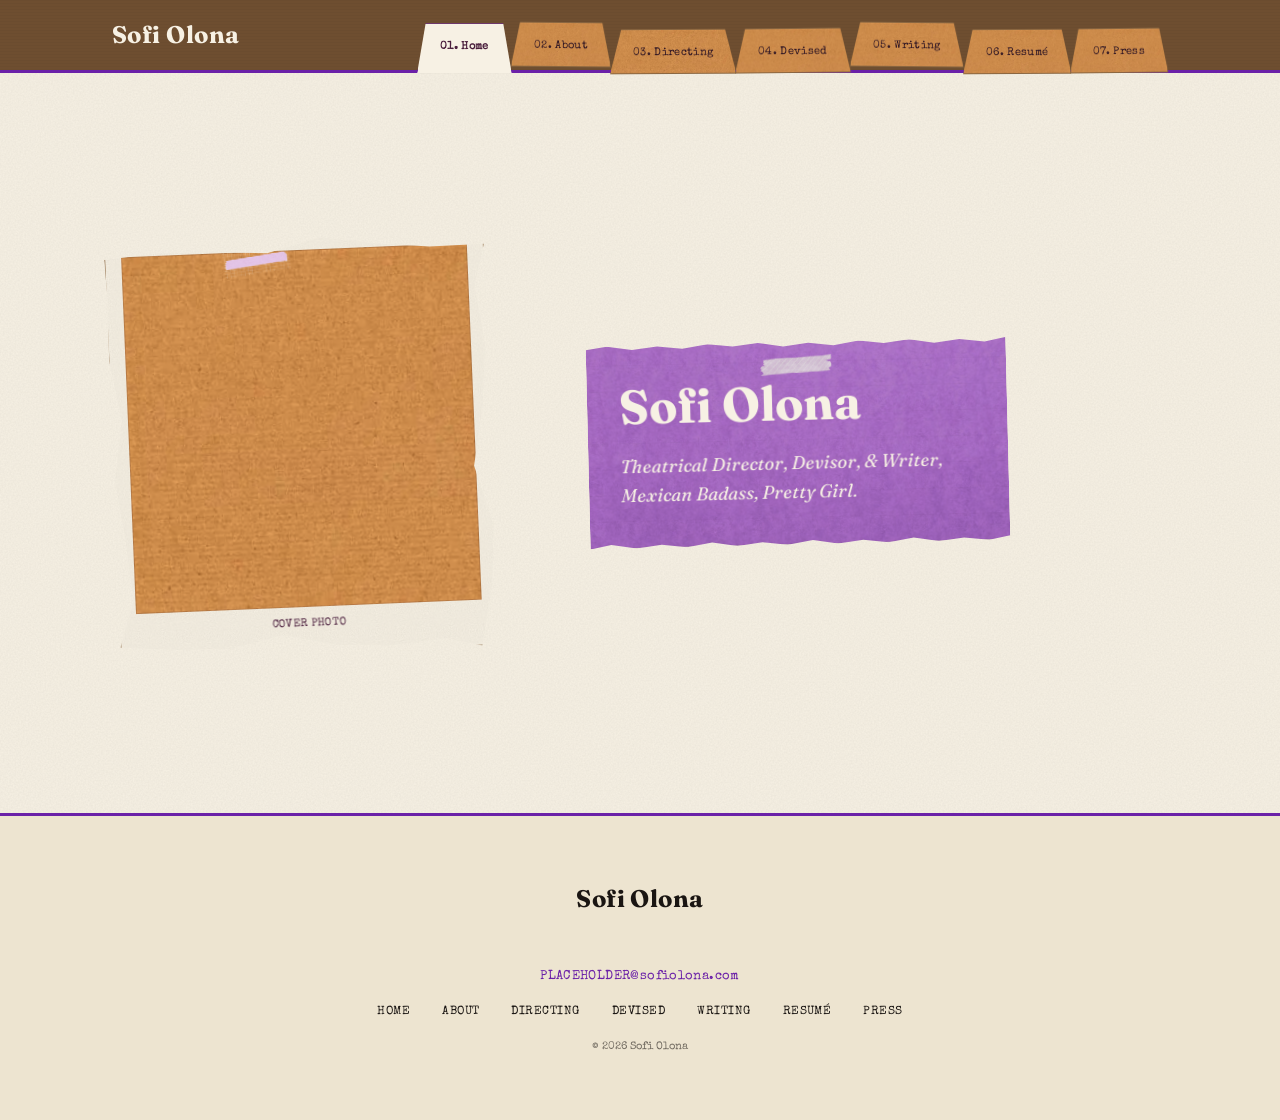
==== commit 999d327b: "Swap in real photographed textures and washi tape for photos/paper Replace the CSS-gradient/SVG-nois" ====
--- a/index.html
+++ b/index.html
@@ -21,7 +21,7 @@
 <main id="main-content" class="page page--home">
   <section class="hero hero--cover">
     <div class="hero__photo placeholder-box">Cover photo</div>
-    <div class="hero__card paper-card paper-card--taped paper-card--tilt-left">
+    <div class="hero__card paper-card paper-card--purple paper-card--taped paper-card--tilt-left">
       <h1 class="page-title hero__name">Sofi Olona</h1>
       <p class="hero__tagline">Theatrical Director, Devisor, &amp; Writer, Mexican Badass, Pretty Girl.</p>
     </div>
--- a/css/components.css
+++ b/css/components.css
@@ -18,7 +18,9 @@
   padding: 14px 22px 11px;
   margin-right: -9px;
   background-color: var(--color-kraft-light);
-  background-image: repeating-linear-gradient(178deg, rgba(74, 30, 60, 0.03) 0px, transparent 1px, transparent 3px), var(--grain-fine);
+  background-image: url("../assets/images/textures/paper-kraft.jpg");
+  background-size: cover;
+  background-blend-mode: multiply;
   color: var(--color-plum-ink);
   border: 1px solid var(--color-kraft-dark);
   clip-path: polygon(9% 0%, 91% 0%, 100% 100%, 0% 100%);
@@ -220,7 +222,9 @@
   flex: 1 1 auto;
   margin-bottom: 10px;
   background-color: var(--color-kraft-light);
-  background-image: repeating-linear-gradient(45deg, rgba(46, 21, 36, 0.05) 0px, transparent 1px, transparent 4px), var(--grain-fine);
+  background-image: url("../assets/images/textures/paper-kraft.jpg");
+  background-size: cover;
+  background-blend-mode: multiply;
   border: 1px solid rgba(46, 21, 36, 0.15);
 }
 
@@ -235,26 +239,25 @@
 .placeholder-box::after {
   content: '';
   position: absolute;
-  top: -14px;
+  top: 12px;
   left: 50%;
-  width: 58px;
-  height: 24px;
+  width: 70px;
+  height: 30px;
   transform: translateX(-50%) rotate(-4deg);
-  background: linear-gradient(180deg, var(--color-tape), rgba(139, 68, 199, 0.22));
-  border-left: 1px solid rgba(255, 255, 255, 0.25);
-  border-right: 1px solid rgba(255, 255, 255, 0.25);
-  box-shadow: 0 2px 3px rgba(0, 0, 0, 0.2);
-  z-index: 1;
-}
-
-/* tape variants — rotation, length, color and torn ends all vary per instance */
-.placeholder-box:nth-of-type(7n+1)::after { left: 40%; width: 64px; transform: translateX(-50%) rotate(-7deg); background: linear-gradient(180deg, var(--color-tape-2), rgba(163, 116, 55, 0.45)); clip-path: polygon(3.6% 0.0%, 4.5% 33.3%, 7.4% 66.7%, 3.7% 100.0%, 1.5% 100%, 95.3% 100.0%, 98.5% 66.7%, 95.9% 33.3%, 95.0% 0.0%); }
-.placeholder-box:nth-of-type(7n+2)::after { left: 60%; width: 46px; transform: translateX(-50%) rotate(6deg); background: linear-gradient(180deg, var(--color-tape), rgba(139, 68, 199, 0.35)); }
-.placeholder-box:nth-of-type(7n+3)::after { left: 46%; width: 72px; transform: translateX(-50%) rotate(-2deg); background: linear-gradient(180deg, var(--color-tape-3), rgba(107, 33, 168, 0.32)); clip-path: polygon(7.2% 0.0%, 5.5% 33.3%, 6.1% 66.7%, 7.2% 100.0%, 0.8% 100%, 94.9% 100.0%, 92.8% 66.7%, 93.0% 33.3%, 95.4% 0.0%); }
-.placeholder-box:nth-of-type(7n+4)::after { left: 55%; width: 50px; transform: translateX(-50%) rotate(8deg); background: linear-gradient(180deg, var(--color-tape-2), rgba(163, 116, 55, 0.4)); }
-.placeholder-box:nth-of-type(7n+5)::after { left: 35%; width: 66px; transform: translateX(-50%) rotate(-5deg); background: linear-gradient(180deg, var(--color-tape), rgba(139, 68, 199, 0.38)); clip-path: polygon(4.4% 0.0%, 2.8% 33.3%, 6.8% 66.7%, 2.3% 100.0%, 1.5% 100%, 97.2% 100.0%, 96.7% 66.7%, 92.2% 33.3%, 99.2% 0.0%); }
-.placeholder-box:nth-of-type(7n+6)::after { left: 65%; width: 54px; transform: translateX(-50%) rotate(3deg); background: linear-gradient(180deg, var(--color-tape-3), rgba(107, 33, 168, 0.35)); }
-.placeholder-box:nth-of-type(7n)::after   { left: 50%; width: 60px; transform: translateX(-50%) rotate(-8deg); background: linear-gradient(180deg, var(--color-tape-2), rgba(163, 116, 55, 0.45)); clip-path: polygon(5.1% 0.0%, 3.4% 33.3%, 5.8% 66.7%, 0.5% 100.0%, 2.1% 100%, 97.0% 100.0%, 95.1% 66.7%, 98.6% 33.3%, 97.2% 0.0%); }
+  background-image: url("../assets/images/textures/washi-tape-1.png");
+  background-size: 100% 100%;
+  background-repeat: no-repeat;
+  z-index: 2;
+}
+
+/* tape variants — image, rotation and length all vary per instance */
+.placeholder-box:nth-of-type(7n+1)::after { left: 40%; width: 66px; height: 26px; transform: translateX(-50%) rotate(-7deg); background-image: url("../assets/images/textures/washi-tape-2.png"); }
+.placeholder-box:nth-of-type(7n+2)::after { left: 60%; width: 50px; height: 24px; transform: translateX(-50%) rotate(6deg); background-image: url("../assets/images/textures/washi-tape-3.png"); }
+.placeholder-box:nth-of-type(7n+3)::after { left: 46%; width: 74px; height: 28px; transform: translateX(-50%) rotate(-2deg); background-image: url("../assets/images/textures/washi-tape-1.png"); }
+.placeholder-box:nth-of-type(7n+4)::after { left: 55%; width: 54px; height: 24px; transform: translateX(-50%) rotate(8deg); background-image: url("../assets/images/textures/washi-tape-2.png"); }
+.placeholder-box:nth-of-type(7n+5)::after { left: 35%; width: 68px; height: 27px; transform: translateX(-50%) rotate(-5deg); background-image: url("../assets/images/textures/washi-tape-3.png"); }
+.placeholder-box:nth-of-type(7n+6)::after { left: 65%; width: 58px; height: 24px; transform: translateX(-50%) rotate(3deg); background-image: url("../assets/images/textures/washi-tape-1.png"); }
+.placeholder-box:nth-of-type(7n)::after   { left: 50%; width: 62px; height: 25px; transform: translateX(-50%) rotate(-8deg); background-image: url("../assets/images/textures/washi-tape-2.png"); }
 
 .photo-strip {
   display: flex;
@@ -424,7 +427,9 @@
 .paper-card {
   position: relative;
   background-color: var(--color-paper);
-  background-image: repeating-linear-gradient(0deg, rgba(46, 21, 36, 0.035) 0px, transparent 1px, transparent 26px), var(--grain-fine);
+  background-image: repeating-linear-gradient(0deg, rgba(46, 21, 36, 0.035) 0px, transparent 1px, transparent 26px), url("../assets/images/textures/paper-cream.jpg");
+  background-size: auto, cover;
+  background-blend-mode: normal, multiply;
   padding: var(--space-md) var(--space-md) calc(var(--space-md) + 6px);
   filter: drop-shadow(0 5px 8px rgba(46, 21, 36, 0.25));
   clip-path: polygon(
@@ -452,6 +457,19 @@
   transform: rotate(1.2deg);
 }
 
+.paper-card--purple {
+  background-color: var(--color-tape-3);
+  background-image: repeating-linear-gradient(0deg, rgba(46, 21, 36, 0.05) 0px, transparent 1px, transparent 26px), url("../assets/images/textures/paper-purple.jpg");
+  background-size: auto, cover;
+  background-blend-mode: normal, multiply;
+  color: var(--color-cream);
+}
+
+.paper-card--purple .page-title,
+.paper-card--purple .hero__tagline {
+  color: var(--color-cream);
+}
+
 .about-intro {
   display: grid;
   grid-template-columns: minmax(220px, 320px) 1fr;
@@ -477,27 +495,35 @@
 .paper-card--taped::after {
   content: '';
   position: absolute;
-  top: -14px;
+  top: 8px;
   left: 50%;
-  width: 70px;
-  height: 26px;
+  width: 76px;
+  height: 30px;
   transform: translateX(-50%) rotate(-3deg);
-  background: linear-gradient(180deg, var(--color-tape), rgba(139, 68, 199, 0.2));
-  box-shadow: 0 1px 3px rgba(0, 0, 0, 0.2);
+  background-image: url("../assets/images/textures/washi-tape-1.png");
+  background-size: 100% 100%;
+  background-repeat: no-repeat;
+  z-index: 2;
 }
 
 /* ---- ephemera: decorative, non-load-bearing scrapbook details ---- */
 
 .ephemera-flower {
   position: absolute;
-  width: 46px;
-  height: 46px;
-  background-image: url("data:image/svg+xml,%3Csvg xmlns='http://www.w3.org/2000/svg' viewBox='0 0 100 100'%3E%3Cg fill='%23C9A227' opacity='0.85'%3E%3Cellipse cx='50' cy='20' rx='9' ry='17'/%3E%3Cellipse cx='50' cy='80' rx='9' ry='17'/%3E%3Cellipse cx='20' cy='50' rx='17' ry='9'/%3E%3Cellipse cx='80' cy='50' rx='17' ry='9'/%3E%3Cellipse cx='29' cy='29' rx='9' ry='17' transform='rotate(45 29 29)'/%3E%3Cellipse cx='71' cy='71' rx='9' ry='17' transform='rotate(45 71 71)'/%3E%3Cellipse cx='71' cy='29' rx='9' ry='17' transform='rotate(-45 71 29)'/%3E%3Cellipse cx='29' cy='71' rx='9' ry='17' transform='rotate(-45 29 71)'/%3E%3C/g%3E%3Ccircle cx='50' cy='50' r='13' fill='%234A1E3C'/%3E%3C/svg%3E");
+  width: 50px;
+  height: 79px;
+  background-image: url("../assets/images/ephemera/pressed-flower-1.png");
   background-repeat: no-repeat;
   background-size: contain;
-  opacity: 0.9;
+  filter: drop-shadow(0 3px 4px rgba(46, 21, 36, 0.25));
   pointer-events: none;
   z-index: 1;
+}
+
+.ephemera-flower--2 {
+  width: 46px;
+  height: 88px;
+  background-image: url("../assets/images/ephemera/pressed-flower-2.png");
 }
 
 .ephemera-stain {
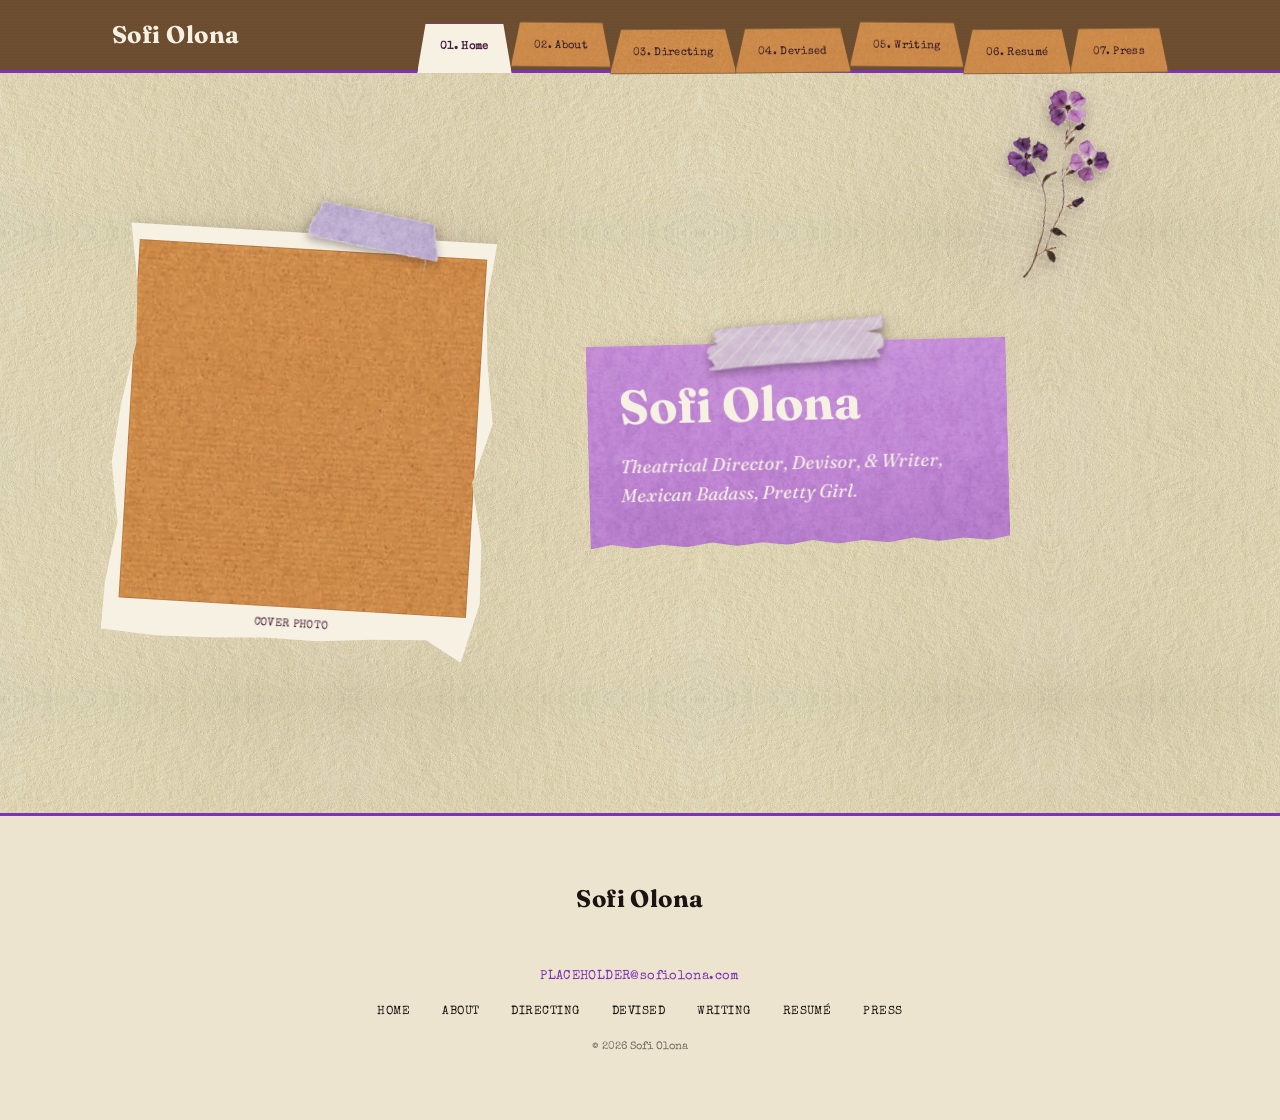
==== commit a2f66f31: "Add more/bigger flowers, guarantee a visible photo-booth example, add scrapbook motion Flowers: enla" ====
--- a/index.html
+++ b/index.html
@@ -20,6 +20,7 @@
 
 <main id="main-content" class="page page--home">
   <section class="hero hero--cover">
+    <div class="ephemera-flower ephemera-flower--2" style="top: -60px; right: 30px; transform: rotate(14deg);"></div>
     <div class="hero__photo placeholder-box">Cover photo</div>
     <div class="hero__card paper-card paper-card--purple paper-card--taped paper-card--tilt-left">
       <h1 class="page-title hero__name">Sofi Olona</h1>
--- a/css/variables.css
+++ b/css/variables.css
@@ -1,7 +1,7 @@
 :root {
-  --color-accent: #6B21A8;
-  --color-accent-dark: #4C1580;
-  --color-accent-light: #8B44C7;
+  --color-accent: #7C33B5;
+  --color-accent-dark: #5B1E8C;
+  --color-accent-light: #9D5FD1;
   --color-cream: #F7F1E4;
   --color-cream-dim: #EDE4D0;
   --color-ink: #1A1512;
@@ -17,7 +17,7 @@
   --color-plum-ink: #2E1524;
   --color-tape: rgba(139, 68, 199, 0.55);
   --color-tape-2: rgba(163, 116, 55, 0.7);
-  --color-tape-3: rgba(107, 33, 168, 0.5);
+  --color-tape-3: rgba(155, 100, 205, 0.45);
 
   --font-header: 'Fraunces', Georgia, serif;
   --font-body: 'Courier Prime', 'Courier New', monospace;
--- a/css/base.css
+++ b/css/base.css
@@ -14,7 +14,10 @@
   font-family: var(--font-body);
   font-size: 16px;
   background-color: var(--page-bg);
-  background-image: var(--grain-coarse);
+  background-image: var(--grain-fine), url("../assets/images/textures/paper-cream-tile.jpg");
+  background-size: auto, 700px auto;
+  background-repeat: repeat, repeat;
+  background-blend-mode: normal, multiply;
   color: var(--color-ink);
   line-height: 1.6;
 }
--- a/css/components.css
+++ b/css/components.css
@@ -181,6 +181,7 @@
 .page-title {
   font-size: clamp(2rem, 5vw, 3rem);
   color: var(--color-blackberry);
+  margin-bottom: var(--space-lg);
 }
 
 .page-subhead {
@@ -203,10 +204,8 @@
   flex-direction: column;
   text-align: center;
   font-family: var(--font-typewriter);
-  border: 1px solid var(--color-kraft-dark);
   color: var(--color-blackberry);
   background-color: var(--color-cream);
-  background-image: var(--grain-fine);
   filter: drop-shadow(0 6px 10px rgba(46, 21, 36, 0.3));
   font-size: 0.66rem;
   line-height: 1.4;
@@ -229,35 +228,73 @@
 }
 
 /* torn-edge variants — cycled per instance so no two photos share a silhouette */
-.placeholder-box:nth-of-type(6n+1) { clip-path: polygon(0.0% 4.5%, 14.3% 3.4%, 28.6% 3.8%, 42.9% 4.5%, 57.1% 1.3%, 71.4% 3.2%, 85.7% 4.5%, 100.0% 4.4%, 97.1% 14.3%, 99.2% 28.6%, 97.9% 42.9%, 95.0% 57.1%, 99.5% 71.4%, 98.4% 85.7%, 95.2% 100.0%, 85.7% 97.8%, 71.4% 99.0%, 57.1% 98.4%, 42.9% 95.5%, 28.6% 98.3%, 14.3% 97.9%, 0.0% 96.9%, 4.0% 85.7%, 2.5% 71.4%, 0.4% 57.1%, 2.9% 42.9%, 0.2% 28.6%, 0.5% 14.3%); transform: rotate(-2.4deg); }
-.placeholder-box:nth-of-type(6n+2) { clip-path: polygon(0.0% 3.4%, 14.3% 0.5%, 28.6% 3.1%, 42.9% 4.2%, 57.1% 4.2%, 71.4% 2.6%, 85.7% 3.2%, 100.0% 1.8%, 97.4% 14.3%, 99.5% 28.6%, 96.6% 42.9%, 97.0% 57.1%, 98.6% 71.4%, 98.1% 85.7%, 96.3% 100.0%, 85.7% 97.8%, 71.4% 95.2%, 57.1% 95.1%, 42.9% 95.8%, 28.6% 99.5%, 14.3% 99.6%, 0.0% 98.6%, 1.8% 85.7%, 3.5% 71.4%, 4.1% 57.1%, 2.8% 42.9%, 3.2% 28.6%, 2.9% 14.3%); transform: rotate(3.6deg); }
-.placeholder-box:nth-of-type(6n+3) { clip-path: polygon(0.0% 4.6%, 14.3% 0.7%, 28.6% 2.8%, 42.9% 2.4%, 57.1% 4.8%, 71.4% 1.9%, 85.7% 2.2%, 100.0% 2.9%, 98.1% 14.3%, 95.4% 28.6%, 95.6% 42.9%, 96.4% 57.1%, 99.7% 71.4%, 95.1% 85.7%, 97.3% 100.0%, 85.7% 97.0%, 71.4% 97.3%, 57.1% 97.4%, 42.9% 95.3%, 28.6% 98.6%, 14.3% 99.3%, 0.0% 95.0%, 1.3% 85.7%, 1.4% 71.4%, 2.2% 57.1%, 4.5% 42.9%, 1.9% 28.6%, 0.1% 14.3%); transform: rotate(-1.1deg); }
-.placeholder-box:nth-of-type(6n+4) { clip-path: polygon(0.0% 1.6%, 14.3% 3.1%, 28.6% 0.0%, 42.9% 4.9%, 57.1% 4.1%, 71.4% 5.0%, 85.7% 1.3%, 100.0% 1.0%, 99.7% 14.3%, 99.0% 28.6%, 99.9% 42.9%, 96.5% 57.1%, 98.2% 71.4%, 95.9% 85.7%, 96.2% 100.0%, 85.7% 98.3%, 71.4% 99.2%, 57.1% 98.3%, 42.9% 99.8%, 28.6% 96.8%, 14.3% 99.1%, 0.0% 99.3%, 4.4% 85.7%, 2.2% 71.4%, 4.7% 57.1%, 4.9% 42.9%, 3.3% 28.6%, 1.2% 14.3%); transform: rotate(2.1deg); }
-.placeholder-box:nth-of-type(6n+5) { clip-path: polygon(0.0% 2.0%, 14.3% 0.9%, 28.6% 4.5%, 42.9% 3.1%, 57.1% 2.6%, 71.4% 3.5%, 85.7% 4.3%, 100.0% 3.4%, 99.3% 14.3%, 95.0% 28.6%, 99.4% 42.9%, 99.3% 57.1%, 99.1% 71.4%, 97.9% 85.7%, 96.7% 100.0%, 85.7% 99.3%, 71.4% 99.2%, 57.1% 97.7%, 42.9% 95.7%, 28.6% 99.7%, 14.3% 95.5%, 0.0% 98.8%, 4.4% 85.7%, 1.1% 71.4%, 4.6% 57.1%, 4.9% 42.9%, 4.9% 28.6%, 3.2% 14.3%); transform: rotate(-3.0deg); }
-.placeholder-box:nth-of-type(6n)   { clip-path: polygon(0.0% 4.4%, 14.3% 1.7%, 28.6% 4.0%, 42.9% 4.8%, 57.1% 1.6%, 71.4% 3.8%, 85.7% 1.7%, 100.0% 0.8%, 98.3% 14.3%, 96.2% 28.6%, 99.3% 42.9%, 96.7% 57.1%, 98.2% 71.4%, 99.2% 85.7%, 97.8% 100.0%, 85.7% 98.1%, 71.4% 97.7%, 57.1% 95.6%, 42.9% 95.4%, 28.6% 98.9%, 14.3% 95.1%, 0.0% 96.9%, 4.8% 85.7%, 4.1% 71.4%, 2.6% 57.1%, 1.3% 42.9%, 4.6% 28.6%, 5.0% 14.3%); transform: rotate(3.9deg); }
+.placeholder-box:nth-of-type(6n+1) { clip-path: polygon(0.0% -46px, 14.3% -51px, 28.6% -57px, 42.9% -45px, 57.1% -39px, 71.4% -46px, 85.7% -47px, 100.0% -43px, 98.0% 14.3%, 98.0% 28.6%, 96.2% 42.9%, 95.7% 57.1%, 98.1% 71.4%, 95.4% 85.7%, 99.5% 100.0%, 85.7% 97.1%, 71.4% 98.2%, 57.1% 96.7%, 42.9% 96.8%, 28.6% 99.4%, 14.3% 97.3%, 0.0% 96.2%, 3.6% 85.7%, 2.4% 71.4%, 1.4% 57.1%, 3.2% 42.9%, 0.9% 28.6%, 4.0% 14.3%); transform: rotate(2.8deg); }
+.placeholder-box:nth-of-type(6n+2) { clip-path: polygon(0.0% -43px, 14.3% -48px, 28.6% -42px, 42.9% -47px, 57.1% -40px, 71.4% -40px, 85.7% -46px, 100.0% -58px, 96.3% 14.3%, 97.5% 28.6%, 99.8% 42.9%, 95.3% 57.1%, 98.7% 71.4%, 99.2% 85.7%, 95.1% 100.0%, 85.7% 95.1%, 71.4% 95.8%, 57.1% 96.9%, 42.9% 96.8%, 28.6% 97.5%, 14.3% 97.8%, 0.0% 96.9%, 0.4% 85.7%, 2.8% 71.4%, 0.3% 57.1%, 1.9% 42.9%, 4.9% 28.6%, 4.3% 14.3%); transform: rotate(3.4deg); }
+.placeholder-box:nth-of-type(6n+3) { clip-path: polygon(0.0% -56px, 14.3% -39px, 28.6% -44px, 42.9% -52px, 57.1% -45px, 71.4% -42px, 85.7% -42px, 100.0% -41px, 98.4% 14.3%, 95.5% 28.6%, 95.8% 42.9%, 96.4% 57.1%, 98.7% 71.4%, 96.9% 85.7%, 95.8% 100.0%, 85.7% 96.9%, 71.4% 97.8%, 57.1% 96.7%, 42.9% 95.1%, 28.6% 98.1%, 14.3% 97.7%, 0.0% 96.3%, 2.2% 85.7%, 0.5% 71.4%, 4.2% 57.1%, 2.3% 42.9%, 2.8% 28.6%, 3.3% 14.3%); transform: rotate(-2.9deg); }
+.placeholder-box:nth-of-type(6n+4) { clip-path: polygon(0.0% -48px, 14.3% -42px, 28.6% -54px, 42.9% -51px, 57.1% -45px, 71.4% -46px, 85.7% -46px, 100.0% -40px, 95.8% 14.3%, 97.5% 28.6%, 99.3% 42.9%, 98.8% 57.1%, 98.2% 71.4%, 99.3% 85.7%, 97.1% 100.0%, 85.7% 98.0%, 71.4% 95.3%, 57.1% 98.0%, 42.9% 97.8%, 28.6% 96.7%, 14.3% 99.1%, 0.0% 95.5%, 0.6% 85.7%, 0.8% 71.4%, 4.5% 57.1%, 2.6% 42.9%, 1.5% 28.6%, 3.1% 14.3%); transform: rotate(-0.9deg); }
+.placeholder-box:nth-of-type(6n+5) { clip-path: polygon(0.0% -49px, 14.3% -56px, 28.6% -54px, 42.9% -45px, 57.1% -56px, 71.4% -49px, 85.7% -41px, 100.0% -50px, 99.4% 14.3%, 95.6% 28.6%, 95.6% 42.9%, 99.7% 57.1%, 95.0% 71.4%, 96.3% 85.7%, 96.9% 100.0%, 85.7% 95.2%, 71.4% 99.3%, 57.1% 99.5%, 42.9% 98.6%, 28.6% 95.2%, 14.3% 96.9%, 0.0% 96.5%, 1.7% 85.7%, 0.2% 71.4%, 2.8% 57.1%, 4.3% 42.9%, 4.0% 28.6%, 1.5% 14.3%); transform: rotate(-2.9deg); }
+.placeholder-box:nth-of-type(6n)   { clip-path: polygon(0.0% -47px, 14.3% -57px, 28.6% -40px, 42.9% -52px, 57.1% -47px, 71.4% -57px, 85.7% -53px, 100.0% -49px, 95.9% 14.3%, 97.7% 28.6%, 98.7% 42.9%, 96.0% 57.1%, 98.3% 71.4%, 96.0% 85.7%, 96.5% 100.0%, 85.7% 96.8%, 71.4% 96.4%, 57.1% 97.2%, 42.9% 96.9%, 28.6% 98.8%, 14.3% 95.8%, 0.0% 98.1%, 3.8% 85.7%, 3.4% 71.4%, 3.1% 57.1%, 1.1% 42.9%, 0.7% 28.6%, 0.7% 14.3%); transform: rotate(0.1deg); }
 
 .placeholder-box::after {
   content: '';
   position: absolute;
-  top: 12px;
+  top: -42px;
   left: 50%;
-  width: 70px;
-  height: 30px;
+  width: 190px;
+  height: 80px;
   transform: translateX(-50%) rotate(-4deg);
   background-image: url("../assets/images/textures/washi-tape-1.png");
   background-size: 100% 100%;
   background-repeat: no-repeat;
+  filter: drop-shadow(0 4px 4px rgba(20, 10, 15, 0.35));
   z-index: 2;
 }
 
 /* tape variants — image, rotation and length all vary per instance */
-.placeholder-box:nth-of-type(7n+1)::after { left: 40%; width: 66px; height: 26px; transform: translateX(-50%) rotate(-7deg); background-image: url("../assets/images/textures/washi-tape-2.png"); }
-.placeholder-box:nth-of-type(7n+2)::after { left: 60%; width: 50px; height: 24px; transform: translateX(-50%) rotate(6deg); background-image: url("../assets/images/textures/washi-tape-3.png"); }
-.placeholder-box:nth-of-type(7n+3)::after { left: 46%; width: 74px; height: 28px; transform: translateX(-50%) rotate(-2deg); background-image: url("../assets/images/textures/washi-tape-1.png"); }
-.placeholder-box:nth-of-type(7n+4)::after { left: 55%; width: 54px; height: 24px; transform: translateX(-50%) rotate(8deg); background-image: url("../assets/images/textures/washi-tape-2.png"); }
-.placeholder-box:nth-of-type(7n+5)::after { left: 35%; width: 68px; height: 27px; transform: translateX(-50%) rotate(-5deg); background-image: url("../assets/images/textures/washi-tape-3.png"); }
-.placeholder-box:nth-of-type(7n+6)::after { left: 65%; width: 58px; height: 24px; transform: translateX(-50%) rotate(3deg); background-image: url("../assets/images/textures/washi-tape-1.png"); }
-.placeholder-box:nth-of-type(7n)::after   { left: 50%; width: 62px; height: 25px; transform: translateX(-50%) rotate(-8deg); background-image: url("../assets/images/textures/washi-tape-2.png"); }
+.placeholder-box:nth-of-type(7n+1)::after { left: 34%; width: 172px; height: 74px; transform: translateX(-50%) rotate(-8deg); background-image: url("../assets/images/textures/washi-tape-2.png"); }
+.placeholder-box:nth-of-type(7n+2)::after { left: 66%; width: 148px; height: 72px; transform: translateX(-50%) rotate(7deg); background-image: url("../assets/images/textures/washi-tape-3.png"); }
+.placeholder-box:nth-of-type(7n+3)::after { left: 44%; width: 200px; height: 84px; transform: translateX(-50%) rotate(-3deg); background-image: url("../assets/images/textures/washi-tape-1.png"); }
+.placeholder-box:nth-of-type(7n+4)::after { left: 58%; width: 154px; height: 72px; transform: translateX(-50%) rotate(9deg); background-image: url("../assets/images/textures/washi-tape-2.png"); }
+.placeholder-box:nth-of-type(7n+5)::after { left: 30%; width: 182px; height: 78px; transform: translateX(-50%) rotate(-6deg); background-image: url("../assets/images/textures/washi-tape-3.png"); }
+.placeholder-box:nth-of-type(7n+6)::after { left: 70%; width: 158px; height: 72px; transform: translateX(-50%) rotate(4deg); background-image: url("../assets/images/textures/washi-tape-1.png"); }
+.placeholder-box:nth-of-type(7n)::after   { left: 50%; width: 166px; height: 74px; transform: translateX(-50%) rotate(-9deg); background-image: url("../assets/images/textures/washi-tape-2.png"); }
+
+/* photo-booth variant — an instant-camera filmstrip instead of a taped-down photo, cycled in for variety */
+.placeholder-box:nth-of-type(5n+3),
+.placeholder-box--booth {
+  clip-path: none;
+  transform: rotate(-2deg);
+  flex: 0 0 160px;
+  max-width: 160px;
+  min-height: 0;
+}
+
+.placeholder-box:nth-of-type(5n+3)::before,
+.placeholder-box--booth::before {
+  flex: 0 0 auto;
+  aspect-ratio: 400 / 956;
+  margin-bottom: 10px;
+  background-color: var(--color-kraft-light);
+  background-image:
+    url("../assets/images/ephemera/filmstrip-frame.png"),
+    url("../assets/images/textures/paper-kraft.jpg");
+  background-size: contain, cover;
+  background-repeat: no-repeat, repeat;
+  background-position: center, center;
+  background-blend-mode: normal, normal;
+  border: none;
+}
+
+.placeholder-box:nth-of-type(5n+3)::after,
+.placeholder-box--booth::after {
+  top: -28px;
+  width: 108px;
+  height: 46px;
+}
+
+.placeholder-box--booth {
+  margin: 0 auto;
+}
 
 .photo-strip {
   display: flex;
@@ -304,6 +341,7 @@
   display: flex;
   flex-direction: column;
   gap: var(--space-lg);
+  margin-top: 70px;
 }
 
 .entry {
@@ -370,6 +408,7 @@
 }
 
 .hero {
+  position: relative;
   padding: var(--space-xl) 0;
 }
 
@@ -433,8 +472,8 @@
   padding: var(--space-md) var(--space-md) calc(var(--space-md) + 6px);
   filter: drop-shadow(0 5px 8px rgba(46, 21, 36, 0.25));
   clip-path: polygon(
-    0% 1.5%, 5% 0%, 11% 2%, 17% 0.5%, 23% 2%, 29% 0%, 35% 1.5%, 41% 0%, 47% 2%,
-    53% 0.5%, 59% 2%, 65% 0%, 71% 1.5%, 77% 0%, 83% 2%, 89% 0.5%, 95% 2%, 100% 0%,
+    0% -25px, 5% -43px, 11% -27px, 17% -42px, 23% -25px, 29% -39px, 35% -24px, 41% -42px, 47% -26px,
+    53% -43px, 59% -28px, 65% -40px, 71% -29px, 77% -42px, 83% -25px, 89% -40px, 95% -28px, 100% -39px,
     100% 98%, 95% 100%, 89% 98.5%, 83% 100%, 77% 98%, 71% 100%, 65% 98.5%, 59% 100%,
     53% 98%, 47% 100%, 41% 98.5%, 35% 100%, 29% 98%, 23% 100%, 17% 98.5%, 11% 100%,
     5% 98%, 0% 100%
@@ -470,6 +509,11 @@
   color: var(--color-cream);
 }
 
+.about-content,
+.devised-content {
+  position: relative;
+}
+
 .about-intro {
   display: grid;
   grid-template-columns: minmax(220px, 320px) 1fr;
@@ -495,14 +539,15 @@
 .paper-card--taped::after {
   content: '';
   position: absolute;
-  top: 8px;
+  top: -38px;
   left: 50%;
-  width: 76px;
-  height: 30px;
+  width: 190px;
+  height: 78px;
   transform: translateX(-50%) rotate(-3deg);
   background-image: url("../assets/images/textures/washi-tape-1.png");
   background-size: 100% 100%;
   background-repeat: no-repeat;
+  filter: drop-shadow(0 4px 4px rgba(20, 10, 15, 0.35));
   z-index: 2;
 }
 
@@ -510,19 +555,19 @@
 
 .ephemera-flower {
   position: absolute;
-  width: 50px;
-  height: 79px;
+  width: 128px;
+  height: 202px;
   background-image: url("../assets/images/ephemera/pressed-flower-1.png");
   background-repeat: no-repeat;
   background-size: contain;
-  filter: drop-shadow(0 3px 4px rgba(46, 21, 36, 0.25));
+  filter: drop-shadow(0 5px 7px rgba(46, 21, 36, 0.32));
   pointer-events: none;
   z-index: 1;
 }
 
 .ephemera-flower--2 {
-  width: 46px;
-  height: 88px;
+  width: 117px;
+  height: 223px;
   background-image: url("../assets/images/ephemera/pressed-flower-2.png");
 }
 
@@ -554,3 +599,95 @@
   filter: drop-shadow(0 3px 5px rgba(46, 21, 36, 0.3));
   clip-path: polygon(0% 20%, 3% 0%, 12% 15%, 22% 2%, 34% 18%, 46% 0%, 58% 16%, 70% 3%, 82% 19%, 92% 4%, 100% 22%, 97% 45%, 100% 68%, 96% 82%, 100% 100%, 88% 85%, 76% 98%, 64% 84%, 52% 100%, 40% 82%, 28% 97%, 16% 83%, 4% 96%, 0% 78%, 4% 55%, 0% 40%);
 }
+
+/* ---- scrapbook motion: hover lift, a gentle flower sway, and a settle-in reveal on scroll ---- */
+
+.placeholder-box,
+.paper-card,
+.work-card {
+  transition: translate 0.25s ease, scale 0.25s ease, filter 0.25s ease, box-shadow 0.25s ease;
+}
+
+.placeholder-box:hover,
+.work-card:hover {
+  translate: 0 -6px;
+  scale: 1.025;
+  filter: drop-shadow(0 12px 16px rgba(46, 21, 36, 0.35));
+}
+
+.paper-card:hover {
+  translate: 0 -6px;
+  scale: 1.015;
+  filter: drop-shadow(0 10px 14px rgba(46, 21, 36, 0.3));
+}
+
+.work-card:hover {
+  box-shadow: 0 10px 20px rgba(46, 21, 36, 0.28);
+}
+
+.ephemera-flower {
+  animation: flower-sway 7s ease-in-out infinite;
+  transform-origin: top center;
+}
+
+.ephemera-flower--2 {
+  animation-duration: 8.5s;
+}
+
+@keyframes flower-sway {
+  0%, 100% { rotate: -1.4deg; }
+  50% { rotate: 1.4deg; }
+}
+
+@media (prefers-reduced-motion: reduce) {
+  .ephemera-flower {
+    animation: none;
+  }
+  .placeholder-box,
+  .paper-card,
+  .work-card {
+    transition: none;
+  }
+}
+
+.js-reveal-ready .placeholder-box,
+.js-reveal-ready .paper-card,
+.js-reveal-ready .work-card,
+.js-reveal-ready .torn-strip {
+  opacity: 0;
+  translate: 0 26px;
+  scale: 0.97;
+  transition: opacity 0.65s ease, translate 0.65s ease, scale 0.65s ease, filter 0.25s ease, box-shadow 0.25s ease;
+}
+
+.js-reveal-ready .placeholder-box.is-visible,
+.js-reveal-ready .paper-card.is-visible,
+.js-reveal-ready .work-card.is-visible,
+.js-reveal-ready .torn-strip.is-visible {
+  opacity: 1;
+  translate: 0 0;
+  scale: 1;
+}
+
+.js-reveal-ready .placeholder-box.is-visible:hover,
+.js-reveal-ready .work-card.is-visible:hover {
+  translate: 0 -6px;
+  scale: 1.025;
+}
+
+.js-reveal-ready .paper-card.is-visible:hover {
+  translate: 0 -6px;
+  scale: 1.015;
+}
+
+@media (prefers-reduced-motion: reduce) {
+  .js-reveal-ready .placeholder-box,
+  .js-reveal-ready .paper-card,
+  .js-reveal-ready .work-card,
+  .js-reveal-ready .torn-strip {
+    opacity: 1;
+    translate: 0 0;
+    scale: 1;
+    transition: none;
+  }
+}
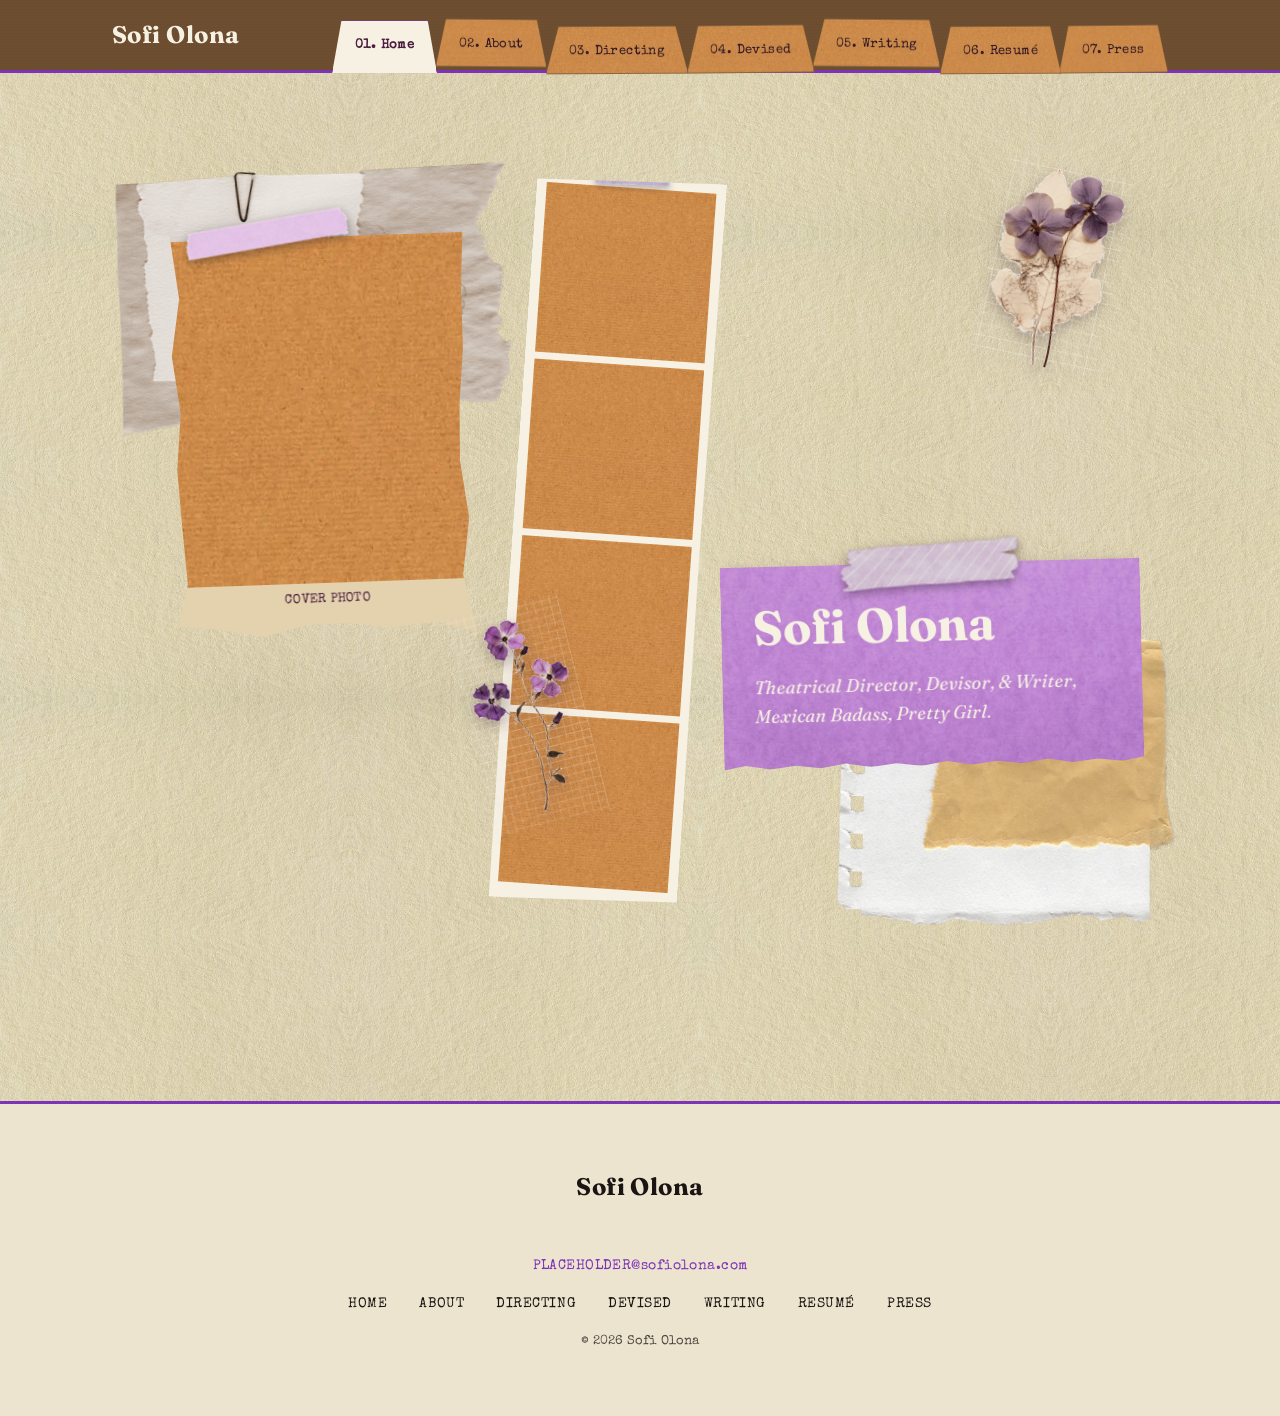
==== commit 988f2e4b: "Rebuild the Home hero as a real overlapping collage, matching the reference Replaced the clean two-c" ====
--- a/index.html
+++ b/index.html
@@ -19,10 +19,23 @@
 <div id="site-header" data-include="partials/header.html"></div>
 
 <main id="main-content" class="page page--home">
-  <section class="hero hero--cover">
-    <div class="ephemera-flower ephemera-flower--2" style="top: -60px; right: 30px; transform: rotate(14deg);"></div>
-    <div class="hero__photo placeholder-box">Cover photo</div>
-    <div class="hero__card paper-card paper-card--purple paper-card--taped paper-card--tilt-left">
+  <section class="hero hero--collage">
+    <div class="hero__photo placeholder-box" style="left: 60px; top: 100px; transform: rotate(-2deg); z-index: 2;">Cover photo</div>
+
+    <div class="collage-scrap" style="left: -20px; top: 20px; width: 440px; height: 289px; background-image: url('assets/images/ephemera/scrap-vintage-1.png'); transform: rotate(-3deg); opacity: 0.95; z-index: 1;"></div>
+    <div class="collage-scrap" style="right: -30px; top: 470px; width: 380px; height: 350px; background-image: url('assets/images/ephemera/scrap-paperclip-notes.png'); transform: rotate(3deg); opacity: 0.95; z-index: 1;"></div>
+
+    <div class="photobooth-strip" style="left: 400px; top: 40px; transform: rotate(4deg); z-index: 3;">
+      <div class="photobooth-strip__frame"></div>
+      <div class="photobooth-strip__frame"></div>
+      <div class="photobooth-strip__frame"></div>
+      <div class="photobooth-strip__frame"></div>
+    </div>
+
+    <div class="ephemera-flower ephemera-flower--2" style="left: 330px; top: 470px; transform: rotate(-14deg); z-index: 5;"></div>
+    <div class="ephemera-flower" style="right: 30px; top: 30px; transform: rotate(12deg); z-index: 5;"></div>
+
+    <div class="hero__card paper-card paper-card--purple paper-card--taped paper-card--tilt-left" style="left: 610px; top: 330px; z-index: 4;">
       <h1 class="page-title hero__name">Sofi Olona</h1>
       <p class="hero__tagline">Theatrical Director, Devisor, &amp; Writer, Mexican Badass, Pretty Girl.</p>
     </div>
--- a/css/variables.css
+++ b/css/variables.css
@@ -2,6 +2,7 @@
   --color-accent: #7C33B5;
   --color-accent-dark: #5B1E8C;
   --color-accent-light: #9D5FD1;
+  --color-accent-pale: #C9A6E0;
   --color-cream: #F7F1E4;
   --color-cream-dim: #EDE4D0;
   --color-ink: #1A1512;
--- a/css/components.css
+++ b/css/components.css
@@ -13,7 +13,7 @@
 .site-nav a {
   position: relative;
   font-family: var(--font-typewriter);
-  font-size: 0.7rem;
+  font-size: 0.82rem;
   letter-spacing: 0.03em;
   padding: 14px 22px 11px;
   margin-right: -9px;
@@ -84,7 +84,7 @@
 
 .site-footer__nav a {
   font-family: var(--font-typewriter);
-  font-size: 0.75rem;
+  font-size: 0.85rem;
   letter-spacing: 0.04em;
   text-transform: uppercase;
   color: var(--color-ink);
@@ -96,9 +96,9 @@
 
 .site-footer__meta {
   font-family: var(--font-typewriter);
-  font-size: 0.7rem;
+  font-size: 0.8rem;
   color: var(--color-ink);
-  opacity: 0.6;
+  opacity: 0.75;
   margin: 0;
 }
 
@@ -115,7 +115,7 @@
   border: 1px solid var(--color-accent);
   border-radius: var(--radius-sm);
   color: var(--color-accent);
-  font-size: 0.85rem;
+  font-size: 0.9rem;
   letter-spacing: 0.04em;
   text-transform: uppercase;
   transition: background var(--transition-base), color var(--transition-base);
@@ -138,6 +138,7 @@
 .work-grid {
   display: grid;
   grid-template-columns: repeat(auto-fit, minmax(280px, 1fr));
+  align-items: start;
   gap: var(--space-md);
 }
 
@@ -145,10 +146,8 @@
   display: block;
   background-color: var(--color-paper);
   background-image: var(--grain-fine);
-  border: 1px solid var(--color-kraft-dark);
-  padding: 10px 10px 16px;
+  padding: 0 0 14px;
   overflow: visible;
-  box-shadow: 0 6px 14px rgba(46, 21, 36, 0.2);
 }
 
 .work-grid .work-card:nth-of-type(odd) {
@@ -169,7 +168,7 @@
 
 .site-footer__email {
   font-family: var(--font-typewriter);
-  font-size: 0.8rem;
+  font-size: 0.9rem;
   letter-spacing: 0.03em;
   color: var(--color-accent);
 }
@@ -186,9 +185,9 @@
 
 .page-subhead {
   font-family: var(--font-typewriter);
-  font-size: 0.8rem;
+  font-size: 0.9rem;
   font-weight: 400;
-  letter-spacing: 0.08em;
+  letter-spacing: 0.06em;
   text-transform: uppercase;
   color: var(--color-accent);
   margin: var(--space-lg) 0 var(--space-md);
@@ -205,13 +204,13 @@
   text-align: center;
   font-family: var(--font-typewriter);
   color: var(--color-blackberry);
-  background-color: var(--color-cream);
+  background-color: var(--color-kraft-light);
   filter: drop-shadow(0 6px 10px rgba(46, 21, 36, 0.3));
-  font-size: 0.66rem;
+  font-size: 0.8rem;
   line-height: 1.4;
   text-transform: uppercase;
-  letter-spacing: 0.03em;
-  padding: 16px 16px 20px;
+  letter-spacing: 0.02em;
+  padding: 0 10px 28px;
   min-height: 220px;
 }
 
@@ -219,12 +218,19 @@
   content: '';
   display: block;
   flex: 1 1 auto;
-  margin-bottom: 10px;
+  margin: 0 -10px 8px;
   background-color: var(--color-kraft-light);
   background-image: url("../assets/images/textures/paper-kraft.jpg");
   background-size: cover;
+  background-position: center;
   background-blend-mode: multiply;
-  border: 1px solid rgba(46, 21, 36, 0.15);
+}
+
+/* real photo — set style="--photo-img: url('...')" on the .placeholder-box--photo element */
+.placeholder-box--photo::before {
+  background-image: var(--photo-img);
+  background-color: var(--color-ink);
+  background-blend-mode: normal;
 }
 
 /* torn-edge variants — cycled per instance so no two photos share a silhouette */
@@ -285,6 +291,15 @@
   border: none;
 }
 
+.placeholder-box--photo:nth-of-type(5n+3)::before,
+.placeholder-box--photo.placeholder-box--booth::before {
+  background-image:
+    url("../assets/images/ephemera/filmstrip-frame.png"),
+    var(--photo-img);
+  background-size: contain, cover;
+  background-color: var(--color-ink);
+}
+
 .placeholder-box:nth-of-type(5n+3)::after,
 .placeholder-box--booth::after {
   top: -28px;
@@ -373,8 +388,8 @@
 
 .entry__meta {
   font-family: var(--font-typewriter);
-  font-size: 0.75rem;
-  letter-spacing: 0.03em;
+  font-size: 0.85rem;
+  letter-spacing: 0.02em;
   text-transform: uppercase;
   color: var(--color-accent);
   margin: 0 0 var(--space-2xs);
@@ -382,7 +397,7 @@
 
 .entry__credits {
   margin: var(--space-sm) 0 0;
-  font-size: 0.9rem;
+  font-size: 0.95rem;
   line-height: 1.7;
 }
 
@@ -412,19 +427,19 @@
   padding: var(--space-xl) 0;
 }
 
-.hero--cover {
-  display: grid;
-  grid-template-columns: minmax(260px, 380px) 1fr;
-  align-items: center;
-  gap: var(--space-xl);
+.hero--collage {
+  min-height: 900px;
 }
 
 .hero__photo {
-  min-height: 420px;
+  position: absolute;
+  width: 300px;
+  min-height: 400px;
 }
 
 .hero__card {
-  max-width: 420px;
+  position: absolute;
+  width: 420px;
 }
 
 .hero__name {
@@ -439,16 +454,80 @@
   margin: 0;
 }
 
-@media (max-width: 720px) {
-  .hero--cover {
-    grid-template-columns: 1fr;
+/* loose background scraps — real photographed paper/ephemera tucked behind the focal cards */
+.collage-scrap {
+  position: absolute;
+  z-index: 0;
+  background-size: contain;
+  background-repeat: no-repeat;
+  background-position: center;
+  pointer-events: none;
+}
+
+/* a classic photo-booth strip — four stacked frames, not a movie filmstrip */
+.photobooth-strip {
+  position: absolute;
+  width: 190px;
+  background-color: var(--color-cream);
+  padding: 10px 10px 16px;
+  filter: drop-shadow(0 10px 16px rgba(20, 10, 15, 0.4));
+  clip-path: polygon(0% 1%, 100% 0%, 99% 50%, 100% 99%, 1% 100%, 0% 52%);
+}
+
+.photobooth-strip__frame {
+  aspect-ratio: 1 / 1;
+  background-color: var(--color-kraft-light);
+  background-image: url("../assets/images/textures/paper-kraft.jpg");
+  background-size: cover;
+  background-blend-mode: multiply;
+  margin-bottom: 7px;
+}
+
+.photobooth-strip__frame:last-child {
+  margin-bottom: 0;
+}
+
+.photobooth-strip__frame--photo {
+  background-image: var(--photo-img);
+  background-blend-mode: normal;
+}
+
+.photobooth-strip::after {
+  content: '';
+  position: absolute;
+  top: -20px;
+  left: 50%;
+  width: 84px;
+  height: 36px;
+  transform: translateX(-50%) rotate(-3deg);
+  background-image: url("../assets/images/textures/washi-tape-3.png");
+  background-size: 100% 100%;
+  background-repeat: no-repeat;
+  filter: drop-shadow(0 3px 3px rgba(20, 10, 15, 0.3));
+}
+
+@media (max-width: 900px) {
+  .hero--collage {
+    min-height: 0;
+    display: flex;
+    flex-direction: column;
+    align-items: center;
     text-align: center;
     gap: var(--space-lg);
-  }
-
-  .hero__card {
-    max-width: none;
+    padding-bottom: var(--space-lg);
+  }
+
+  .hero--collage .hero__photo,
+  .hero--collage .hero__card,
+  .hero--collage .photobooth-strip,
+  .hero--collage .ephemera-flower {
+    position: static;
+    transform: none !important;
     margin: 0 auto;
+  }
+
+  .hero--collage .collage-scrap {
+    display: none;
   }
 }
 
@@ -456,10 +535,10 @@
   display: block;
   font-family: var(--font-typewriter);
   font-style: normal;
-  font-size: 0.75rem;
-  letter-spacing: 0.03em;
+  font-size: 0.85rem;
+  letter-spacing: 0.02em;
   text-transform: uppercase;
-  color: var(--color-accent-light);
+  color: var(--color-accent-pale);
   margin-top: var(--space-2xs);
 }
 
@@ -518,12 +597,17 @@
   display: grid;
   grid-template-columns: minmax(220px, 320px) 1fr;
   gap: var(--space-xl);
-  align-items: start;
+  align-items: stretch;
   margin-bottom: var(--space-lg);
 }
 
 .about-intro__photo {
   min-height: 340px;
+}
+
+.about-intro__bio p {
+  line-height: 1.75;
+  margin-bottom: var(--space-md);
 }
 
 .about-intro__bio p:last-child {
@@ -586,9 +670,9 @@
   display: inline-block;
   position: relative;
   font-family: var(--font-typewriter);
-  font-size: 0.8rem;
+  font-size: 0.9rem;
   font-weight: 400;
-  letter-spacing: 0.08em;
+  letter-spacing: 0.06em;
   text-transform: uppercase;
   background-color: var(--color-kraft);
   background-image: var(--grain-fine);
